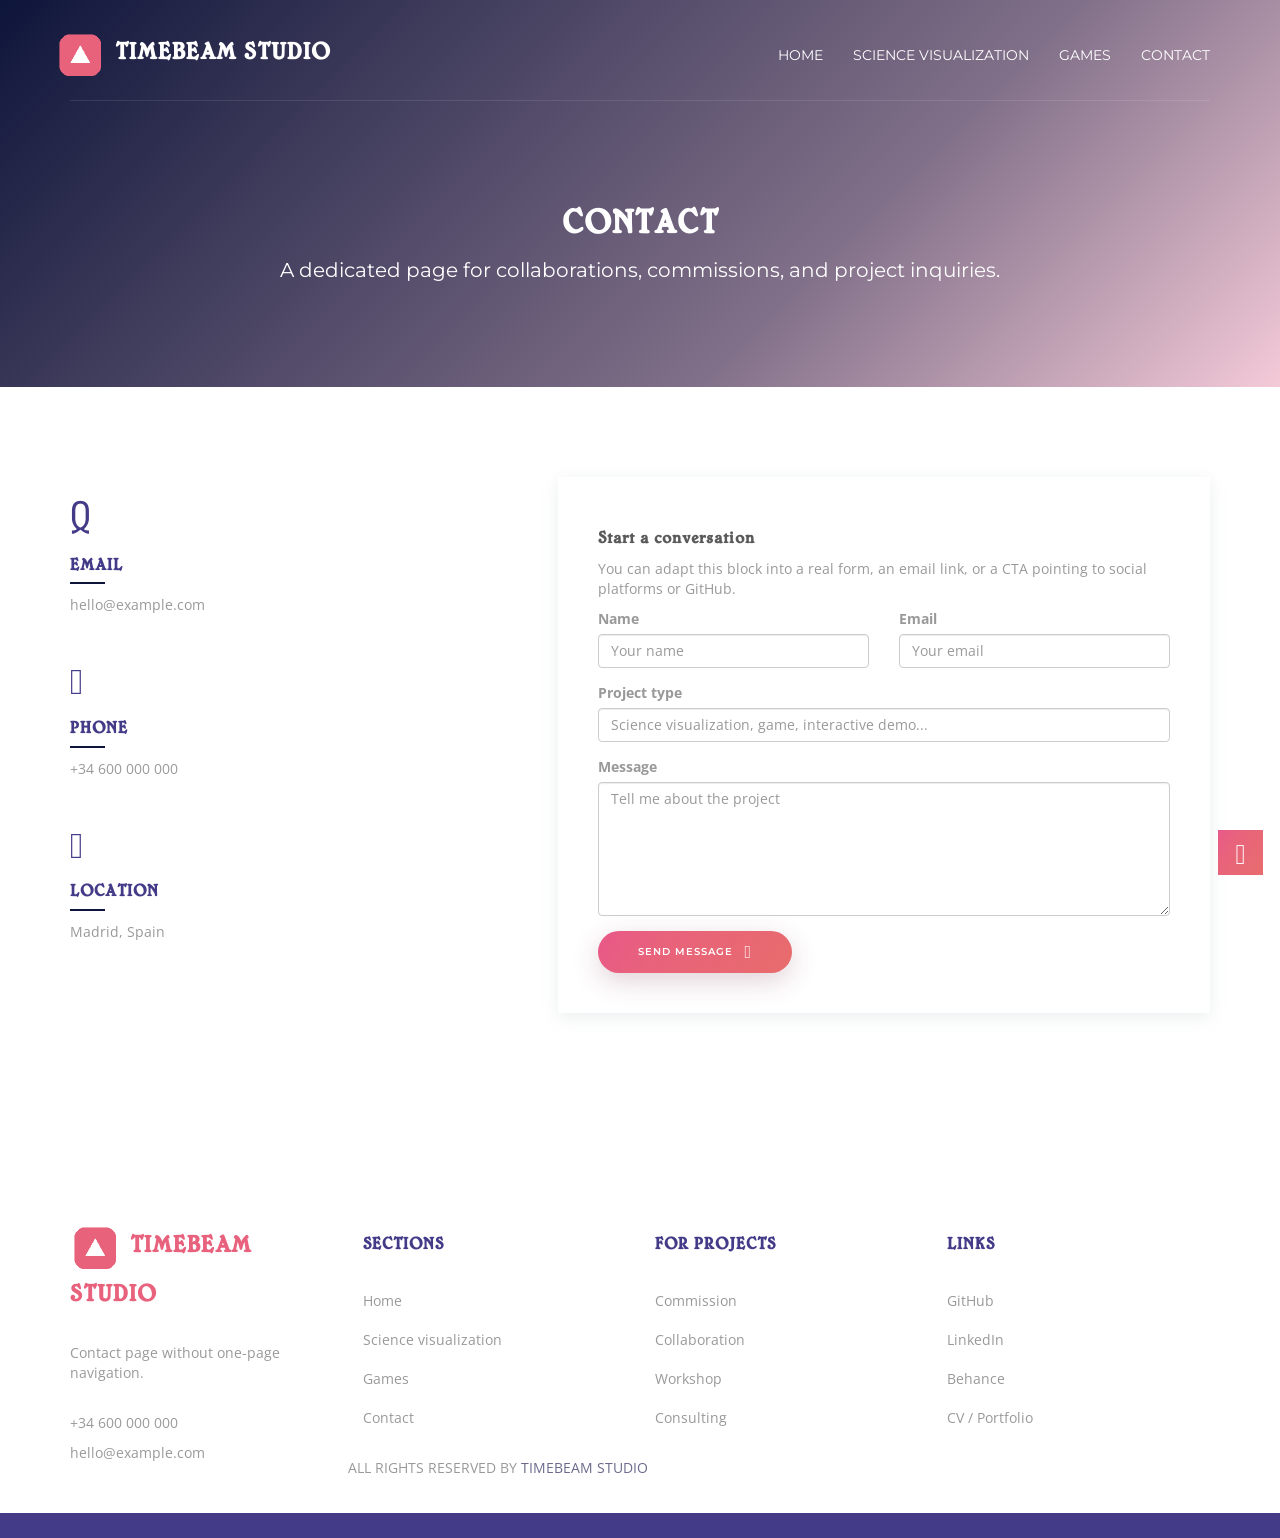
==== contact.html @ 4ab3b9f1 "Change font and icon" ====
<!DOCTYPE html>
<html lang="en">
  <head>
    <meta charset="utf-8">
    <meta name="viewport" content="width=device-width, initial-scale=1, shrink-to-fit=no">
    <meta http-equiv="x-ua-compatible" content="ie=edge">
    <title>TimeBeam Studio - Contact</title>
    <link rel="icon" type="image/svg+xml" href="images/timebeam-icon-smooth.svg">
    <link rel="icon" type="image/png" href="images/timebeam-icon.png">

    <link rel="stylesheet" href="css/bootstrap.min.css">
    <link href="https://fonts.googleapis.com/css?family=Montserrat:400,700" rel="stylesheet">
    <link href="https://fonts.googleapis.com/css?family=Open+Sans:400,600,700" rel="stylesheet">
    <link rel="stylesheet" href="css/ionicons.min.css">
    <link rel="stylesheet" href="css/owl.carousel.css">
    <link rel="stylesheet" href="css/owl.theme.css">
    <link rel="stylesheet" href="css/style.css">
  </head>
  <body>
    <header class="gradient-violat">
      <nav class="navbar navbar-default navbar-fixed-top">
        <div class="container">
          <div class="navbar-header">
            <button type="button" class="navbar-toggle collapsed" data-toggle="collapse" data-target="#main-nav" aria-expanded="false">
              <span class="sr-only">Toggle navigation</span>
              <span class="icon-bar"></span>
              <span class="icon-bar"></span>
              <span class="icon-bar"></span>
            </button>
            <a class="navbar-brand" href="index.html"><span class="logo-wraper logo-white"><img src="images/timebeam-icon.png" alt="">TimeBeam Studio</span></a>
          </div>
          <div class="collapse navbar-collapse" id="main-nav">
            <ul class="nav navbar-nav navbar-right">
              <li><a href="index.html">Home</a></li>
              <li><a href="science-visualization.html">Science visualization</a></li>
              <li><a href="games.html">Games</a></li>
              <li class="active"><a href="contact.html">Contact</a></li>
            </ul>
          </div>
          <hr class="navbar-divider">
        </div>
      </nav>

      <div class="container text-center" style="padding-top:180px;padding-bottom:90px;">
        <h2 class="cta-heading text-white">Contact</h2>
        <p class="text-white slider-para">A dedicated page for collaborations, commissions, and project inquiries.</p>
      </div>
    </header>

    <section class="padding-top-bottom-90">
      <div class="container">
        <div class="row">
          <div class="col-md-5">
            <div class="feature-wiget">
              <div class="icon-wraper"><i class="ion-ios-email-outline"></i></div>
              <div class="content"><h4 class="bottom-line">Email</h4><p>hello@example.com</p></div>
            </div>
            <div class="feature-wiget">
              <div class="icon-wraper"><i class="ion-ios-telephone-outline"></i></div>
              <div class="content"><h4 class="bottom-line">Phone</h4><p>+34 600 000 000</p></div>
            </div>
            <div class="feature-wiget">
              <div class="icon-wraper"><i class="ion-ios-location-outline"></i></div>
              <div class="content"><h4 class="bottom-line">Location</h4><p>Madrid, Spain</p></div>
            </div>
          </div>
          <div class="col-md-7">
            <div class="card">
              <div class="card-block">
                <h4 class="card-title">Start a conversation</h4>
                <p class="card-text">You can adapt this block into a real form, an email link, or a CTA pointing to social platforms or GitHub.</p>
                <form>
                  <div class="row">
                    <div class="col-md-6"><div class="form-group"><label>Name</label><input type="text" class="form-control" placeholder="Your name"></div></div>
                    <div class="col-md-6"><div class="form-group"><label>Email</label><input type="email" class="form-control" placeholder="Your email"></div></div>
                  </div>
                  <div class="form-group"><label>Project type</label><input type="text" class="form-control" placeholder="Science visualization, game, interactive demo..."></div>
                  <div class="form-group"><label>Message</label><textarea class="form-control" rows="6" placeholder="Tell me about the project"></textarea></div>
                  <button type="submit" class="btn btn-orange border-none btn-rounded-corner">Send message <span class="icon-on-button"><i class="ion-ios-arrow-thin-right"></i></span></button>
                </form>
              </div>
            </div>
          </div>
        </div>
      </div>
    </section>

    <footer class="padding-top-120">
      <div class="container">
        <div class="row">
          <div class="col-md-3"><div class="footer-left-content"><div class="logo-colored"><img src="images/timebeam-icon.png" alt="">TimeBeam Studio</div><div class="content"><p class="margin-bottom-30 margin-top-30">Contact page without one-page navigation.</p><p>+34 600 000 000</p><p>hello@example.com</p></div></div></div>
          <div class="col-md-9"><div class="row"><div class="col-md-4 col-sm-6"><div class="footer-list-wiget"><h4>Sections</h4><div class="list-group"><a href="index.html" class="list-group-item">Home</a><a href="science-visualization.html" class="list-group-item">Science visualization</a><a href="games.html" class="list-group-item">Games</a><a href="contact.html" class="list-group-item">Contact</a></div></div></div><div class="col-md-4 col-sm-6"><div class="footer-list-wiget"><h4>For projects</h4><div class="list-group"><a href="#" class="list-group-item">Commission</a><a href="#" class="list-group-item">Collaboration</a><a href="#" class="list-group-item">Workshop</a><a href="#" class="list-group-item">Consulting</a></div></div></div><div class="col-md-4 col-sm-6"><div class="footer-list-wiget"><h4>Links</h4><div class="list-group"><a href="#" class="list-group-item">GitHub</a><a href="#" class="list-group-item">LinkedIn</a><a href="#" class="list-group-item">Behance</a><a href="#" class="list-group-item">CV / Portfolio</a></div></div></div></div></div>
          <hr class="footer-divider">
          <div class="copyright-cta"><p class="text-uppercase">All rights reserved by <span class="span text-violat">TimeBeam Studio</span></p></div>
        </div>
      </div>
      <div class="footer-end-line"></div>
    </footer>

    <div id="scroll-top-div" class="scroll-top-div"><div class="scroll-top-icon-container"><i class="ion-ios-arrow-thin-up"></i></div></div>

    <script src="js/jquery.min.js"></script>
    <script src="js/bootstrap.min.js"></script>
    <script src="js/owl.carousel.min.js"></script>
    <script src="js/script.js"></script>
  </body>
</html>
---- css/style.css ----
/****************************************TYPOGRAPHY ***************************************************/
@font-face{
	font-family: 'Mops';
	src: url('../fonts/Mops.otf') format('opentype'),
		 url('../fonts/Mops.ttf') format('truetype');
	font-weight: normal;
	font-style: normal;
}

body{
	font-family: 'Open Sans', sans-serif;
	font-size: 14px;
	color: #999999;
}
h1,h2,h3,h4,h5,h6{
	font-family: 'Mops', 'Montserrat', sans-serif;
	color: #433b88;
	font-weight: 600;
	text-transform: uppercase;
	letter-spacing: 1px;
}
h1{
	font-size: 3.998em;
}
h2{
	font-size: 2.827em;
}
h3{
	font-size: 1.999em;
}
h4{
	font-size: 1.414em;
}
p{
	font-size: 1em;
	color: #999999;

}

.btn{
	font-family: 'Montserrat', sans-serif;
	font-size: 0.707em;
	text-transform: uppercase;
	font-weight: 600;
	padding:12px 40px;
	box-shadow: 0px 4px 10px 0px rgba(91, 91, 91, 0.45);
	line-height: 1;
	transition: all .5s ease;
	letter-spacing: 1px;
}

.btn-link{
	padding:0;
	box-shadow: none;
}
.icon-on-button{
	margin-left: 8px;
}
.icon-on-button i{
	font-size: 18px;
	vertical-align: middle;
}
.navbar{
	background-color: transparent !important;
	border-color: transparent !important;
	border:0px;
	padding-top: 30px;
	transition: all .5s ease;
}
.navbar-brand{
	padding: 0;
}
.navbar-brand img{
	max-height: 50px;
}
.navbar-default .navbar-nav>li>a {
    font-family: 'Montserrat', sans-serif;
    color: #fff;
    text-transform: uppercase;
}
.navbar-default .navbar-nav>li>a, .navbar-default .navbar-nav>li>a:focus, .navbar-default .navbar-nav>li>a:hover {
    color: #fff;
    background-color: transparent;
}
.navbar-default .navbar-nav>li>a:hover{
	color: #e86c6c;
}
.navbar-nav>li>a.btn-navbar:hover{
	color: #fff;
}
.navbar-default .navbar-nav>.active>a, .navbar-default .navbar-nav>.active>a:focus, .navbar-default .navbar-nav>.active>a:hover {
    color: #fff;
    background-color: transparent;
}
.navbar-nav>li>a.btn-navbar{
	padding-left: 40px;
	padding-right: 40px;
}
.navbar-divider{
	width:100%;
	height: 1px;
	border:0px;
	background-color: rgba(255,255,255,0.1);
	transition: all .5s ease;
}
.colored-nav {
    padding-top: 15px;
    padding-bottom: 15px;
}
.colored-nav .navbar-divider{
	display: none;
}
.cta{
	color: #fff;
}
.cta-btn-group{
	margin-top: 15px;
	display: flex;
	flex-wrap: wrap;
	align-items: center;
	gap: 20px;
}
.cta-btn-group .btn{
	margin: 0;
}
.text-center .cta-btn-group{
	justify-content: center;
}
.navbar-default .navbar-toggle{
	border-color: rgba(255,255,255,0.45);
}
.navbar-default .navbar-toggle .icon-bar{
	background-color: #fff;
}
.btn-orange.focus, .btn-orange:focus,.btn-orange.active, .btn-orange:active {
    color: #fff;
    background-color: #286090;
    border-color: #122b40;
}
.btn-white.focus, .btn-white:focus,.btn-white.active, .btn-white:active {
    color: #fff;
    background-color: #286090;
    border-color: #122b40;
}
.btn-violat.focus, .btn-violat:focus,.btn-violat.active, .btn-violat:active {
    color: #fff;
    background-color: #286090;
    border-color: #122b40;
}
/*******************************************HEADER***************************************************/
header{
	background-color: #b7b7b7;
	position: relative;
	display: block;
}
/*******************************************SLIDER HOME***************************************************/
.sliding-card-with-bottom-image .image-container img{
	position: relative;
    margin: 0 auto;
    padding-top: 90px;
}
.image-right-slide-bg{
	background-repeat: no-repeat !important;
    background-position-x: 100%!important;
    background-size: auto 100%!important;
    padding: 18rem 0;
}
.slider-para{
	font-size: 1.414em;
	font-family: 'Montserrat', sans-serif;
	line-height: 1.7;
}
.home-hero{
	padding-bottom: 90px;
}
.home-hero-row{
	display: flex;
	align-items: center;
}
.home-hero-copy{
	padding-top: 60px;
	padding-bottom: 30px;
}
.home-kicker{
	margin-bottom: 20px;
	letter-spacing: 3px;
	text-transform: uppercase;
	font-size: 12px;
	font-weight: 700;
}
.home-hero-copy .cta-heading{
	margin-top: 0;
	margin-bottom: 25px;
	max-width: 11ch;
}
.home-hero-copy .slider-para{
	max-width: 540px;
}
.home-hero-meta{
	display: flex;
	flex-wrap: wrap;
	gap: 20px;
	margin-top: 30px;
}
.home-meta-card{
	min-width: 220px;
	padding: 18px 22px;
	border-radius: 18px;
	background-color: rgba(255,255,255,0.1);
	box-shadow: 0px 12px 30px 0px rgba(14, 21, 58, 0.16);
}
.home-meta-card strong,
.home-meta-card span{
	display: block;
	color: #fff;
}
.home-meta-card strong{
	margin-bottom: 8px;
	font-family: 'Montserrat', sans-serif;
	font-size: 13px;
	text-transform: uppercase;
	letter-spacing: 1px;
}
.home-meta-card span{
	line-height: 1.6;
}
.home-hero-visual{
	padding-top: 80px;
}
.home-hero-visual img{
	margin: 0 auto;
	max-width: 94%;
	filter: drop-shadow(0px 26px 38px rgba(14, 21, 58, 0.35));
}
.home-overview{
	background-color: #f7f8fc;
}
.section-soft-background{
	background:
		radial-gradient(circle at top right, rgba(232, 108, 108, 0.12), transparent 28%),
		radial-gradient(circle at 82% 22%, rgba(129, 112, 137, 0.16), transparent 18%),
		linear-gradient(180deg, #f8f2f6 0%, #f7f8fc 55%, #ffffff 100%);
}
.home-card-column{
	margin-bottom: 30px;
}
/*******************************************SLIDER***************************************************/
.slider-content-wraper{
	padding-top: 150px;
	padding-bottom: 150px;
	text-align: center;
	color: #fff;
}

/*******************************************FEATURE**************************************************/
/*.feature{
	position: relative;
	overflow:hidden;
}
.feature-right-image{
	position: absolute;
	width: 100%;
	height: 100%;
}*/
.feature-wiget{
	padding-top: 15px;
	padding-bottom: 15px;
}
.feature-wiget h4, .feature-wiget i{
	color: #433b88;
}
.feature-wiget i{
	font-size: 36px;
}
.feature-wiget h4{
	text-transform: uppercase;
}
.bottom-line{
	position: relative;
	margin-bottom: 20px;
}

.bottom-line:after{
	content: '';
	position: absolute;
	top: 100%;
	width: 35px;
	height: 2px;
	background-color: #0e153a;
	left: 0;
	margin-top: 7px;
	margin-bottom: 5px;
}
/*******************************************CARD*****************************************************/
.card{
	box-shadow: 0px 4px 15px 0px rgba(191, 195, 198, 0.29);
}
.card-title{
	color: #5a5a5a;
	text-transform: initial;
}
.card-block{
	padding:4rem;
}
/*******************************************TESTIMONIAL**********************************************/
.heading-wraper{
	margin-bottom: 120px;
}
.heading-wraper h3{
	color: #fff;
	text-transform: uppercase;
}
.heading-wraper .heading-devider{
	margin:0 auto;
	width: 100px;
	height: 2px;
	border:0px;
}
.testimonial-container{
	background-color: #fff;
	box-shadow: 0px 8px 21px 0px rgba(26, 31, 66, 0.29);
}
.testimonial-content{
	padding: 2rem 8rem;
    position: relative;
    top: -45px;
    color: #5a5a5a;
    font-weight: 600;
}
.testimonial-speech{
	font-size: 16px;
	text-align: center;
	font-family: 'Open Sans', sans-serif;
	color: #5a5a5a;
}
.testimonial-container .client-details{
	position: relative;
	top: -45px;
}
.testimonial-container .client-details img{
	border-radius: 50%;
	margin-bottom: 25px;
}
.client-designation{
	margin-bottom: 0px;
	font-size: 10px;
	text-transform: uppercase;
	color: #999999;
	font-family: 'Montserrat', sans-serif;
}
.client-name{
	margin-bottom: 0px;
	font-size: 16px;
	font-family: 'Montserrat', sans-serif;
	text-transform: capitalize;
	font-weight: 400;
}
ul.social-list{
	margin: 0;
	padding: 0;
	list-style-type: none;
}
ul.social-list li{
	margin: 0;
	padding: 0;
	display: inline-block;
}
ul.social-list li a{
	display: block;
    font-size: 2rem;
    padding: 0.2rem;
    color: #999999;
}
ul.social-list li a:hover, ul.social-list li a:focus{
	color: #0e153a;
}

.owl-wrapper-outer{
	padding-top: 60px;
	margin-top: -60px;
}
/*******************************************CUSTOMER SUPPORT*****************************************/
.customer-support-content{
	padding-left: 15px;
	padding-right: 15px;
}
/*******************************************SUBSCRIPTION*********************************************/
.sunscription-wraper-outer{
	box-shadow: 0px 8px 21px 0px rgba(191, 195, 198, 0.29);
}
.subscription-wraper h3{
	text-transform: uppercase;
	color: #433b88;
}
.subscription-wraper p{
	color: #5a5a5a;
}
.subscription-form .form-group{
	width: 65%;
	margin: 0 auto;
}
.subscription-form .form-control{
	border-radius: 50px;
	margin-bottom: 25px;
	margin-top: 25px;
	height: 40px;
}
.newsletter{
	background-color: #f1f6fa
}

/*******************************************FOOTER***************************************************/
.footer-list-wiget h4{
	color: #433b88;
	text-transform: uppercase;
}
.footer-list-wiget .list-group-item{
	border: 0px;
	background-color: transparent!important;
	padding-left: 0;
	font-family: 'Open Sans', sans-serif;
	color: #999999;
}
.footer-devider{
	background-color: rgb(235, 235, 235);
}
.footer-end-line{
	height: 25px;
	background-color: #433b88;
	width: 100%;
	margin: 0;
	padding: 0;

}
.logo-colored,.logo-white{
	display: inline-block;
    font-size: 28px;
    font-weight: 600;
    text-transform: uppercase;
    font-family: 'Mops', 'Montserrat', sans-serif;
    letter-spacing: 1px;
}
.logo-colored img,.logo-white img{
	display: inline-block;
    text-transform: uppercase;
    max-height: 50px;
    margin-right: 10px;

}
.logo-white{
	color: #fff;
}
.logo-colored{
	color: #e8617d;
}
.footer-left-content{
	margin-bottom: 50px;
}
.footer-left-content .content{
	margin-top: 15px;
}
.footer-list-wiget .list-group{
	margin-top: 26px;
}
.padding-top-120{
	padding-top: 120px;
}
/*******************************************ELEMENT STYLES*******************************************/
.btn-orange,.btn-violat{
	color: #fff;
}
.btn-violat,.gradient-violat {
  background-image: -moz-linear-gradient( 135deg, rgb(244,202,216) 0%, rgb(129,112,137) 35%, rgb(14,21,58) 100%);
  background-image: -webkit-linear-gradient( 135deg, rgb(244,202,216) 0%, rgb(129,112,137) 35%, rgb(14,21,58) 100%);
  background-image: -ms-linear-gradient( 135deg, rgb(244,202,216) 0%, rgb(129,112,137) 35%, rgb(14,21,58) 100%);
}
.btn-orange,.gradient-orange {
  background-image: -webkit-linear-gradient(35deg, rgb(232,88,137) 0%, rgb(232,98,123) 32%, rgb(232,108,108) 100%);
  background-image: -o-linear-gradient(35deg, rgb(232,88,137) 0%, rgb(232,98,123) 32%, rgb(232,108,108) 100%);
  background-image: linear-gradient(125deg, rgb(232,88,137) 0%, rgb(232,98,123) 32%, rgb(232,108,108) 100%);
  box-shadow: 0px 8px 27px 0px rgba(116, 44, 69, 0.21);
}

.btn-white,.gradient-white{
	background-image:
    linear-gradient(125deg, #ffffff, #e1e1e1);
    color: #6b6a8b;
}
.border-none{
	border: 0px !important;
}
.btn-rounded-corner{
	border-radius: 50px;
}
.btn-video{
	display: inline-block;
	vertical-align: middle;
	white-space: nowrap;
	cursor: pointer;
    -webkit-user-select: none;
}
.text-center{
	text-align: center;
}
.img-responsive{
	max-width:100%;
}
.text-violat{
	color: #6b6a8b;
}
.padding-top-bottom-120{
	padding-top: 120px;
	padding-bottom: 120px;
}
.padding-top-bottom-90{
	padding-top: 90px;
	padding-bottom: 90px;
}
.bg-image{
	background-repeat: no-repeat !important;
    background-size: cover !important;
    background-position: center!important;
}
.margin-bottom-30{
	margin-bottom: 30px;
}
.margin-top-30{
	margin-top: 30px;
}
.overflow-x-hidden{
	overflow-x: hidden;
}
.text-white{
	color: #fff;
}
.bg-fit{
	background-repeat: no-repeat !important;
    background-size: cover !important;
    background-position: center !important;
}
.bg-image-fit-50{
	background-repeat: no-repeat !important;
    background-position-x: 100%!important;
    background-size: 50% 100% !important;
}
.btn-navbar{
	line-height: 1;
}
.btn-link i{
	font-size: 18px;
    vertical-align: middle;
}
.btn-video{
	text-transform: uppercase;
	transition: all .5s ease;
}
.btn-video:hover{
	text-decoration: none;
	color: #e86c6c;
}
.btn-video:hover .icon-rounded{
  border-color: #e86c6c;
  box-shadow: 0px 8px 27px 0px rgba(116, 44, 69, 0.21);
  color: #e86c6c;
}
.btn.gradient-orange:hover{
	background-color: #e86c6c!important;
	background-image: none!important;
}
.btn-orange.active, .btn-orange:active{
	color: #fff;
	background-image: -webkit-linear-gradient(35deg, rgb(232,88,137) 0%, rgb(232,98,123) 32%, rgb(232,108,108) 100%);
    background-image: -o-linear-gradient(35deg, rgb(232,88,137) 0%, rgb(232,98,123) 32%, rgb(232,108,108) 100%);
    background-image: linear-gradient(125deg, rgb(232,88,137) 0%, rgb(232,98,123) 32%, rgb(232,108,108) 100%);
    border:0px;
    border-color: transparent;
}
.btn-violat.active, .btn-violat:active{
	color: #fff;
	background-image: -moz-linear-gradient( 135deg, rgb(244,202,216) 0%, rgb(129,112,137) 35%, rgb(14,21,58) 100%);
    background-image: -webkit-linear-gradient( 135deg, rgb(244,202,216) 0%, rgb(129,112,137) 35%, rgb(14,21,58) 100%);
    background-image: -ms-linear-gradient( 135deg, rgb(244,202,216) 0%, rgb(129,112,137) 35%, rgb(14,21,58) 100%);
    border:0px;
    border-color: transparent;
}
.btn-violat:hover,.btn-white:hover{
	background-image: -webkit-linear-gradient(35deg, rgb(232,88,137) 0%, rgb(232,98,123) 32%, rgb(232,108,108) 100%);
    background-image: -o-linear-gradient(35deg, rgb(232,88,137) 0%, rgb(232,98,123) 32%, rgb(232,108,108) 100%);
    background-image: linear-gradient(125deg, rgb(232,88,137) 0%, rgb(232,98,123) 32%, rgb(232,108,108) 100%);
    border:0px;
    border-color: transparent;
}

.icon-rounded{
	width: 49px;
    height: 49px;
    display: inline-block;
    border-radius: 50%;
    background-color: #fff;
    vertical-align: middle;
    position: relative;
    margin-right: 5px;
    transition: all .5s ease;
}
.icon-rounded i{
	font-size: 3rem;
	line-height: 30px;
	height:30px;
	width: 30px;
	margin: auto;
	position: absolute;
	top: 0; left: 0; bottom: 0; right: 0;
	margin-left: 12px;
	transition: all .5s ease;

}
/*******************************************BACKGROUND-STYLES****************************************/
.bg-transparent{
	background-color: transparent;
}
.max-width-100{
	max-width: 100% !important;
}
.italic{
	font-style: italic;
}
.blog-category{
	text-transform: uppercase;
	color: #433b88 !important;
	font-weight: 600;
}
.margin-bottom-80{
	margin-bottom: 80px;
}
.margin-bottom-25{
	margin-bottom:25px;
}
.padding-top-90{
	padding-top: 90px;
}
.margin-top-bottom-30{
	margin-top: 30px;
	margin-bottom: 30px;
}
.bordered-ios{
	background-color: transparent;
	border-color: #fff;
	border:1px solid;
}

/*******************************************SCROLL TOP ICON*****************************************/
.display-none{
	display: none;
	transition: all .5s ease;
}
.scroll-top-div {
    position: fixed;
    width: 45px;
    height: 45px;
    top: calc(100vh - 70px);
    left: calc(100vw - 62px);
    cursor: pointer;
    transition: all .5s ease;
}
.scroll-top-icon-container{
	position: relative;
    display: table;
    width: 100%;
    height: 100%;
    background-image: -webkit-linear-gradient(35deg, rgb(232,88,137) 0%, rgb(232,98,123) 32%, rgb(232,108,108) 100%);
    background-image: -o-linear-gradient(35deg, rgb(232,88,137) 0%, rgb(232,98,123) 32%, rgb(232,108,108) 100%);
    background-image: linear-gradient(125deg, rgb(232,88,137) 0%, rgb(232,98,123) 32%, rgb(232,108,108) 100%);
    color: #fff;
}
.scroll-top-icon-container i{
	display: table-cell;
    vertical-align: middle;
    text-align: center;
    font-size: 28px;
}
/*******************************************OVERLAY*************************************************/
@media screen and (max-width: 768px) {
    .cta-btn-group{
    	justify-content: center;
    }
    .cta-btn-group .btn{
    	width: 100%;
    	max-width: 320px;
    }
    .navbar-collapse{
    	margin-top: 15px;
    	padding: 10px 15px;
    	border-top: 0;
    	border-radius: 18px;
    	background-color: rgba(14,21,58,0.92);
    }
    .navbar-nav{
    	margin: 0;
    }
    .home-hero{
    	padding-bottom: 60px;
    }
    .home-hero-row{
    	display: block;
    }
    .home-hero-copy{
    	padding-top: 120px;
    	padding-bottom: 0;
    	text-align: center;
    }
    .home-hero-copy .cta-heading,
    .home-hero-copy .slider-para{
    	max-width: none;
    }
    .home-hero-meta{
    	justify-content: center;
    }
    .home-meta-card{
    	width: 100%;
    }
    .sm-padding-top-bottom-50-75 {
        padding-top: 50px;
        padding-bottom: 75px;
    }
    .testimonial-content{
    	padding:0.5rem 1rem;
    }
    .sm-display-none{
		display: none;
	}
	.image-right-slide-wraper .image-right-slide-content{
		text-align: center;
	}
	.image-right-slide-bg{
		background-image: none!important;
	}
	.image-right-slide-bg{
		padding:4rem 15px;
	}
	.home-slider h2{
		font-size: 1.999em;
	}
	.home-slider h1{
		font-size: 2.4em;
	}
	.home-slider .slider-para{
		font-size: 1em;
	}
	.padding-top-bottom-120{
		padding-top: 75px;
		padding-bottom: 75px;
	}
	.padding-top-bottom-90{
		padding-top: 60px;
		padding-bottom: 60px;
	}
	.padding-top-120{
		padding-top: 75px;
	}
	.padding-top-90{
		padding-top: 60px;
	}
	.card-block{
		padding: 2rem;
	}
	.navbar{
	    background-image: -webkit-linear-gradient(305deg, rgb(232,88,137) 0%, rgb(232,98,123) 32%, rgb(232,108,108) 100%);
	    background-image: -o-linear-gradient(305deg, rgb(232,88,137) 0%, rgb(232,98,123) 32%, rgb(232,108,108) 100%);
	    background-image: linear-gradient(35deg, rgb(232,88,137) 0%, rgb(232,98,123) 32%, rgb(232,108,108) 100%);
	}
	.navbar-divider{
		display: none;
	}
	.navbar-toggle{
		margin-top: 2px;
	}
	.logo-colored img, .logo-white img{
		max-height: 40px;
	}
}
@media screen and (min-width: 769px){
	.navbar-toggle{
		display: none !important;
	}
	.navbar-default .navbar-collapse{
		padding-left: 0;
		padding-right: 0;
	}
	.navbar-default .navbar-nav.navbar-right{
		display: flex;
		align-items: center;
	}
	.image-right-slide-wraper{
		display: table;
		width: 100%;
	}
	.image-right-slide-wraper .image-right-slide-content{
		display: table-cell;
	    vertical-align: middle;
	    float: none;
	}
	.image-right-slide-wraper .image-container{
		float: none;
    	display: table-cell;
	}
}


/***************************************OWL CAROUSEL ******************************************************************/

.owl-theme .owl-controls .owl-page span{
	background: #fff;
}
.owl-theme .owl-controls .owl-buttons div{
	font-size: 45px;
	background-color: transparent;
	color: #fff;
}
.home-slider .owl-controls{
	position: absolute;
    width: 100%;
    top: calc(50% - 35px);
}
.home-slider .owl-buttons{
	position: relative;
}
.home-slider .owl-prev{
	position: absolute;
	left: 0;
}
.home-slider .owl-next{
	position: absolute;
	right: 0;
}
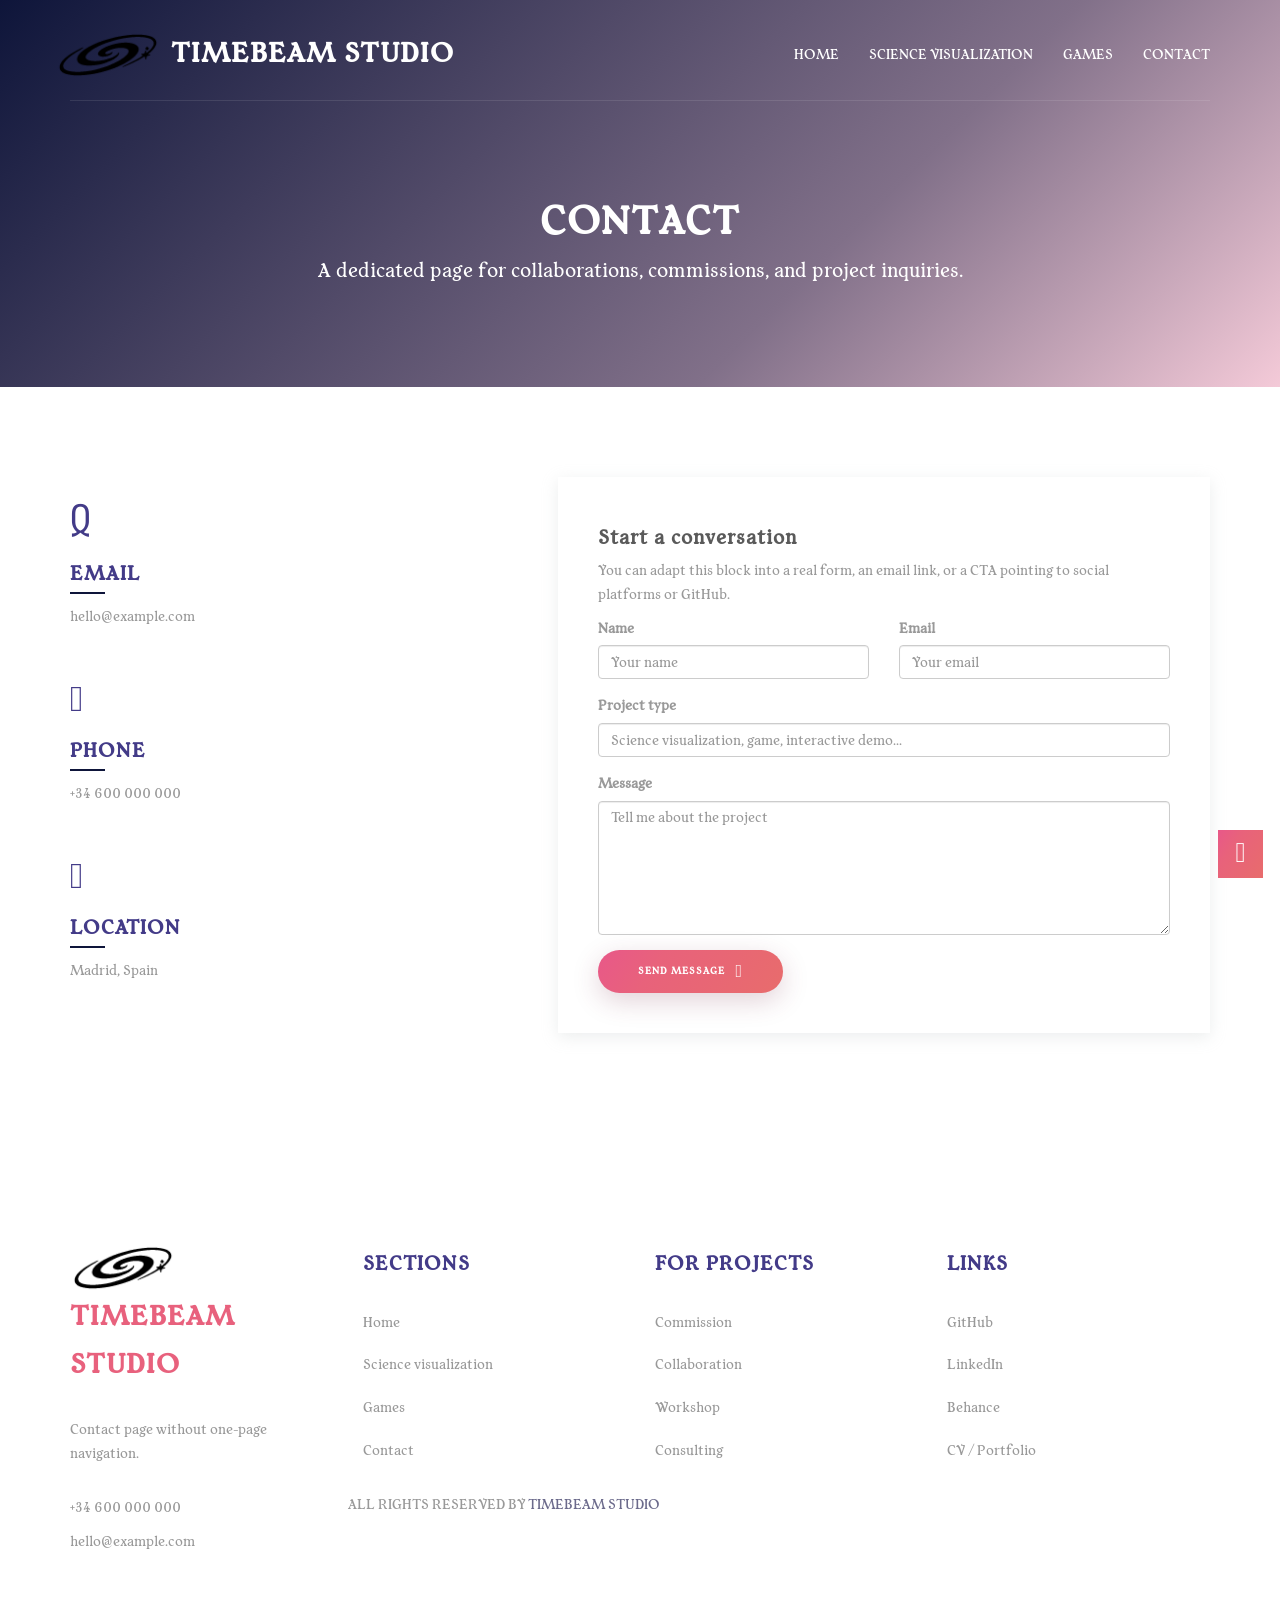
==== commit 2dcc83ec: "change font and icons" ====
--- a/contact.html
+++ b/contact.html
@@ -9,8 +9,6 @@
     <link rel="icon" type="image/png" href="images/timebeam-icon.png">
 
     <link rel="stylesheet" href="css/bootstrap.min.css">
-    <link href="https://fonts.googleapis.com/css?family=Montserrat:400,700" rel="stylesheet">
-    <link href="https://fonts.googleapis.com/css?family=Open+Sans:400,600,700" rel="stylesheet">
     <link rel="stylesheet" href="css/ionicons.min.css">
     <link rel="stylesheet" href="css/owl.carousel.css">
     <link rel="stylesheet" href="css/owl.theme.css">
--- a/css/style.css
+++ b/css/style.css
@@ -1,19 +1,25 @@
 /****************************************TYPOGRAPHY ***************************************************/
 @font-face{
-	font-family: 'Mops';
-	src: url('../fonts/Mops.otf') format('opentype'),
-		 url('../fonts/Mops.ttf') format('truetype');
+	font-family: 'Typey';
+	src: url('../fonts/Typey.otf') format('opentype');
 	font-weight: normal;
 	font-style: normal;
 }
+@font-face{
+	font-family: 'Typey';
+	src: url('../fonts/Typey_Italic.otf') format('opentype');
+	font-weight: normal;
+	font-style: italic;
+}
 
 body{
-	font-family: 'Open Sans', sans-serif;
+	font-family: 'Typey', sans-serif;
 	font-size: 14px;
 	color: #999999;
+	line-height: 1.7;
 }
 h1,h2,h3,h4,h5,h6{
-	font-family: 'Mops', 'Montserrat', sans-serif;
+	font-family: 'Typey', sans-serif;
 	color: #433b88;
 	font-weight: 600;
 	text-transform: uppercase;
@@ -34,11 +40,11 @@
 p{
 	font-size: 1em;
 	color: #999999;
-
+	line-height: 1.7;
 }
 
 .btn{
-	font-family: 'Montserrat', sans-serif;
+	font-family: 'Typey', sans-serif;
 	font-size: 0.707em;
 	text-transform: uppercase;
 	font-weight: 600;
@@ -74,7 +80,7 @@
 	max-height: 50px;
 }
 .navbar-default .navbar-nav>li>a {
-    font-family: 'Montserrat', sans-serif;
+    font-family: 'Typey', sans-serif;
     color: #fff;
     text-transform: uppercase;
 }
@@ -167,7 +173,7 @@
 }
 .slider-para{
 	font-size: 1.414em;
-	font-family: 'Montserrat', sans-serif;
+	font-family: 'Typey', sans-serif;
 	line-height: 1.7;
 }
 .home-hero{
@@ -216,7 +222,7 @@
 }
 .home-meta-card strong{
 	margin-bottom: 8px;
-	font-family: 'Montserrat', sans-serif;
+	font-family: 'Typey', sans-serif;
 	font-size: 13px;
 	text-transform: uppercase;
 	letter-spacing: 1px;
@@ -330,7 +336,7 @@
 .testimonial-speech{
 	font-size: 16px;
 	text-align: center;
-	font-family: 'Open Sans', sans-serif;
+	font-family: 'Typey', sans-serif;
 	color: #5a5a5a;
 }
 .testimonial-container .client-details{
@@ -346,12 +352,12 @@
 	font-size: 10px;
 	text-transform: uppercase;
 	color: #999999;
-	font-family: 'Montserrat', sans-serif;
+	font-family: 'Typey', sans-serif;
 }
 .client-name{
 	margin-bottom: 0px;
 	font-size: 16px;
-	font-family: 'Montserrat', sans-serif;
+	font-family: 'Typey', sans-serif;
 	text-transform: capitalize;
 	font-weight: 400;
 }
@@ -418,7 +424,7 @@
 	border: 0px;
 	background-color: transparent!important;
 	padding-left: 0;
-	font-family: 'Open Sans', sans-serif;
+	font-family: 'Typey', sans-serif;
 	color: #999999;
 }
 .footer-devider{
@@ -437,7 +443,7 @@
     font-size: 28px;
     font-weight: 600;
     text-transform: uppercase;
-    font-family: 'Mops', 'Montserrat', sans-serif;
+    font-family: 'Typey', sans-serif;
     letter-spacing: 1px;
 }
 .logo-colored img,.logo-white img{
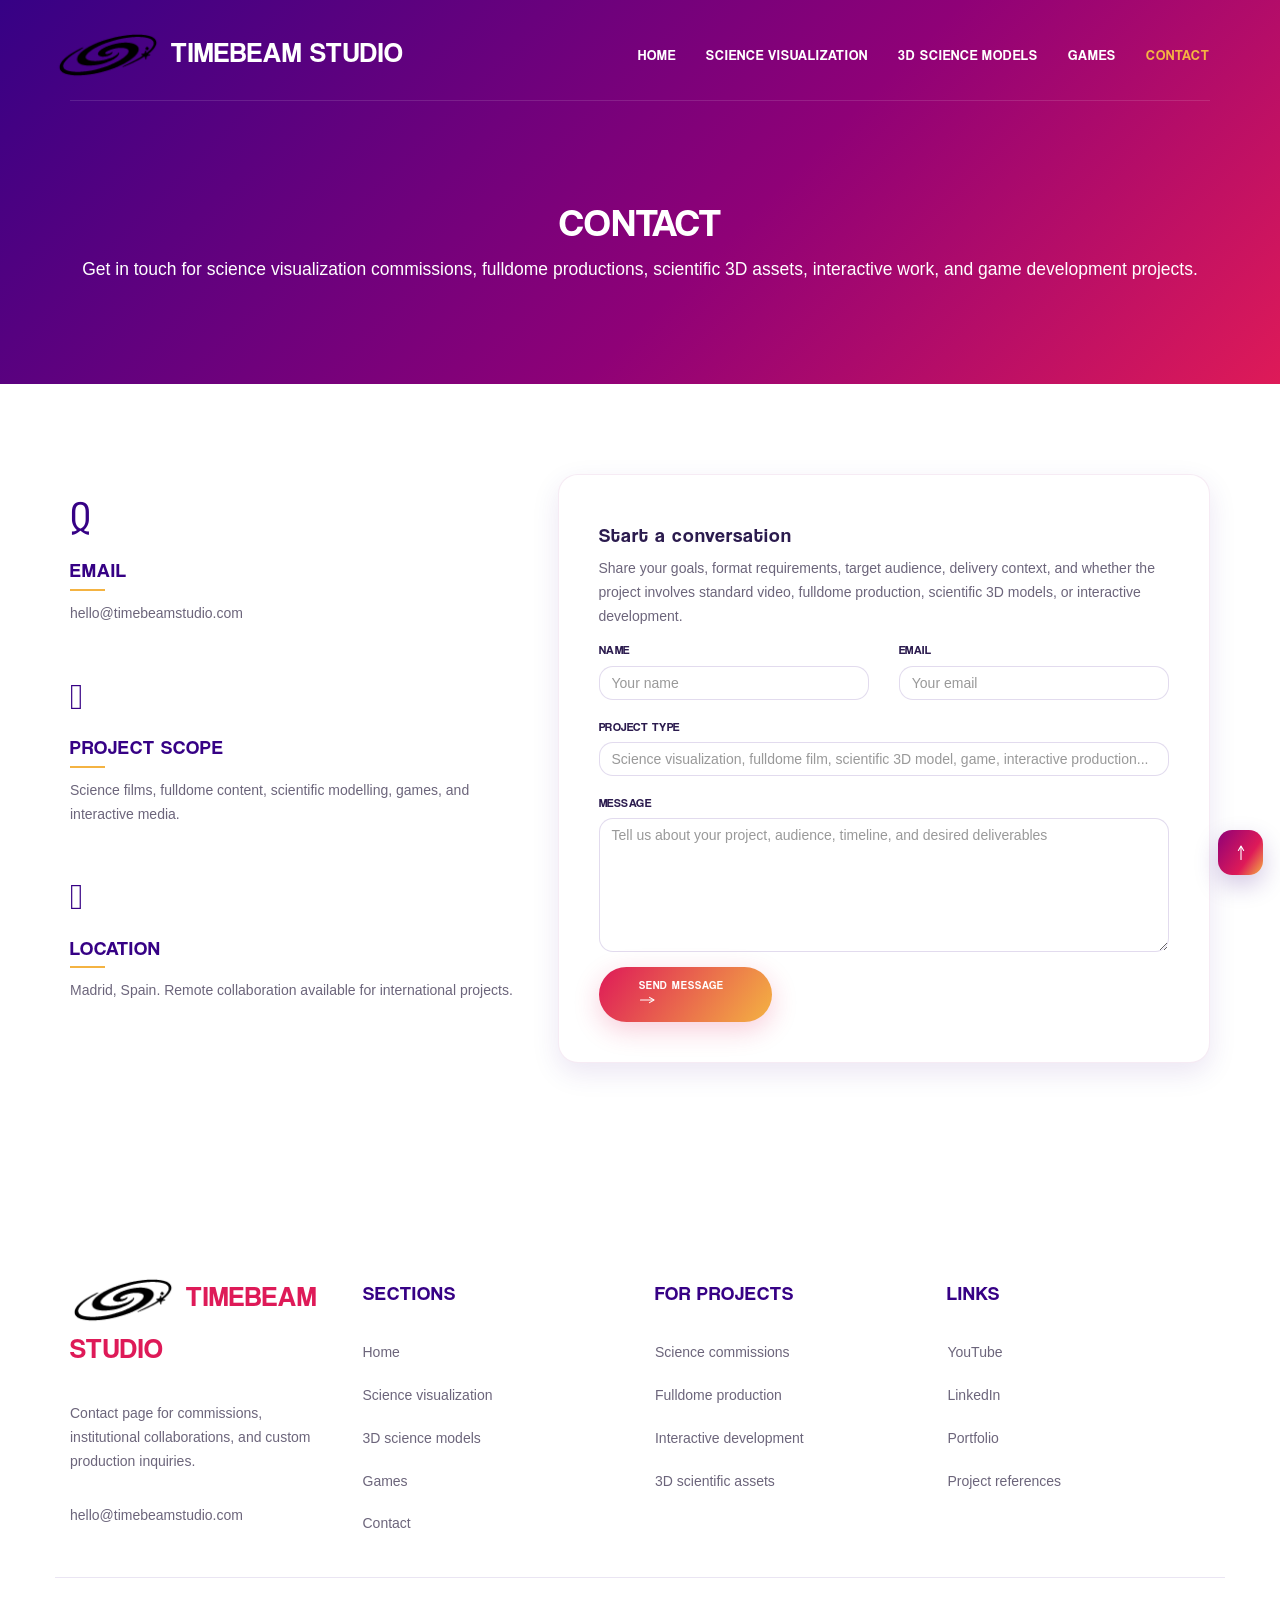
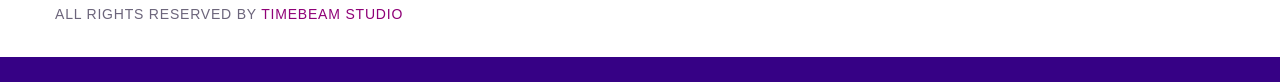
==== commit 3056916c: "Change color and more" ====
--- a/contact.html
+++ b/contact.html
@@ -31,6 +31,7 @@
             <ul class="nav navbar-nav navbar-right">
               <li><a href="index.html">Home</a></li>
               <li><a href="science-visualization.html">Science visualization</a></li>
+              <li><a href="science-models.html">3D science models</a></li>
               <li><a href="games.html">Games</a></li>
               <li class="active"><a href="contact.html">Contact</a></li>
             </ul>
@@ -41,7 +42,7 @@
 
       <div class="container text-center" style="padding-top:180px;padding-bottom:90px;">
         <h2 class="cta-heading text-white">Contact</h2>
-        <p class="text-white slider-para">A dedicated page for collaborations, commissions, and project inquiries.</p>
+        <p class="text-white slider-para">Get in touch for science visualization commissions, fulldome productions, scientific 3D assets, interactive work, and game development projects.</p>
       </div>
     </header>
 
@@ -51,30 +52,30 @@
           <div class="col-md-5">
             <div class="feature-wiget">
               <div class="icon-wraper"><i class="ion-ios-email-outline"></i></div>
-              <div class="content"><h4 class="bottom-line">Email</h4><p>hello@example.com</p></div>
+              <div class="content"><h4 class="bottom-line">Email</h4><p>hello@timebeamstudio.com</p></div>
             </div>
             <div class="feature-wiget">
               <div class="icon-wraper"><i class="ion-ios-telephone-outline"></i></div>
-              <div class="content"><h4 class="bottom-line">Phone</h4><p>+34 600 000 000</p></div>
+              <div class="content"><h4 class="bottom-line">Project scope</h4><p>Science films, fulldome content, scientific modelling, games, and interactive media.</p></div>
             </div>
             <div class="feature-wiget">
               <div class="icon-wraper"><i class="ion-ios-location-outline"></i></div>
-              <div class="content"><h4 class="bottom-line">Location</h4><p>Madrid, Spain</p></div>
+              <div class="content"><h4 class="bottom-line">Location</h4><p>Madrid, Spain. Remote collaboration available for international projects.</p></div>
             </div>
           </div>
           <div class="col-md-7">
             <div class="card">
               <div class="card-block">
                 <h4 class="card-title">Start a conversation</h4>
-                <p class="card-text">You can adapt this block into a real form, an email link, or a CTA pointing to social platforms or GitHub.</p>
+                <p class="card-text">Share your goals, format requirements, target audience, delivery context, and whether the project involves standard video, fulldome production, scientific 3D models, or interactive development.</p>
                 <form>
                   <div class="row">
                     <div class="col-md-6"><div class="form-group"><label>Name</label><input type="text" class="form-control" placeholder="Your name"></div></div>
                     <div class="col-md-6"><div class="form-group"><label>Email</label><input type="email" class="form-control" placeholder="Your email"></div></div>
                   </div>
-                  <div class="form-group"><label>Project type</label><input type="text" class="form-control" placeholder="Science visualization, game, interactive demo..."></div>
-                  <div class="form-group"><label>Message</label><textarea class="form-control" rows="6" placeholder="Tell me about the project"></textarea></div>
-                  <button type="submit" class="btn btn-orange border-none btn-rounded-corner">Send message <span class="icon-on-button"><i class="ion-ios-arrow-thin-right"></i></span></button>
+                  <div class="form-group"><label>Project type</label><input type="text" class="form-control" placeholder="Science visualization, fulldome film, scientific 3D model, game, interactive production..."></div>
+                  <div class="form-group"><label>Message</label><textarea class="form-control" rows="6" placeholder="Tell us about your project, audience, timeline, and desired deliverables"></textarea></div>
+                  <button type="submit" class="btn btn-orange border-none btn-rounded-corner">Send message <span class="icon-on-button"><img src="images/arrow-right-light.svg" alt=""></span></button>
                 </form>
               </div>
             </div>
@@ -86,8 +87,8 @@
     <footer class="padding-top-120">
       <div class="container">
         <div class="row">
-          <div class="col-md-3"><div class="footer-left-content"><div class="logo-colored"><img src="images/timebeam-icon.png" alt="">TimeBeam Studio</div><div class="content"><p class="margin-bottom-30 margin-top-30">Contact page without one-page navigation.</p><p>+34 600 000 000</p><p>hello@example.com</p></div></div></div>
-          <div class="col-md-9"><div class="row"><div class="col-md-4 col-sm-6"><div class="footer-list-wiget"><h4>Sections</h4><div class="list-group"><a href="index.html" class="list-group-item">Home</a><a href="science-visualization.html" class="list-group-item">Science visualization</a><a href="games.html" class="list-group-item">Games</a><a href="contact.html" class="list-group-item">Contact</a></div></div></div><div class="col-md-4 col-sm-6"><div class="footer-list-wiget"><h4>For projects</h4><div class="list-group"><a href="#" class="list-group-item">Commission</a><a href="#" class="list-group-item">Collaboration</a><a href="#" class="list-group-item">Workshop</a><a href="#" class="list-group-item">Consulting</a></div></div></div><div class="col-md-4 col-sm-6"><div class="footer-list-wiget"><h4>Links</h4><div class="list-group"><a href="#" class="list-group-item">GitHub</a><a href="#" class="list-group-item">LinkedIn</a><a href="#" class="list-group-item">Behance</a><a href="#" class="list-group-item">CV / Portfolio</a></div></div></div></div></div>
+          <div class="col-md-3"><div class="footer-left-content"><div class="logo-colored"><img src="images/timebeam-icon.png" alt="">TimeBeam Studio</div><div class="content"><p class="margin-bottom-30 margin-top-30">Contact page for commissions, institutional collaborations, and custom production inquiries.</p><p>hello@timebeamstudio.com</p></div></div></div>
+          <div class="col-md-9"><div class="row"><div class="col-md-4 col-sm-6"><div class="footer-list-wiget"><h4>Sections</h4><div class="list-group"><a href="index.html" class="list-group-item">Home</a><a href="science-visualization.html" class="list-group-item">Science visualization</a><a href="science-models.html" class="list-group-item">3D science models</a><a href="games.html" class="list-group-item">Games</a><a href="contact.html" class="list-group-item">Contact</a></div></div></div><div class="col-md-4 col-sm-6"><div class="footer-list-wiget"><h4>For projects</h4><div class="list-group"><a href="#" class="list-group-item">Science commissions</a><a href="#" class="list-group-item">Fulldome production</a><a href="#" class="list-group-item">Interactive development</a><a href="science-models.html" class="list-group-item">3D scientific assets</a></div></div></div><div class="col-md-4 col-sm-6"><div class="footer-list-wiget"><h4>Links</h4><div class="list-group"><a href="#" class="list-group-item">YouTube</a><a href="#" class="list-group-item">LinkedIn</a><a href="#" class="list-group-item">Portfolio</a><a href="#" class="list-group-item">Project references</a></div></div></div></div></div>
           <hr class="footer-divider">
           <div class="copyright-cta"><p class="text-uppercase">All rights reserved by <span class="span text-violat">TimeBeam Studio</span></p></div>
         </div>
@@ -95,7 +96,7 @@
       <div class="footer-end-line"></div>
     </footer>
 
-    <div id="scroll-top-div" class="scroll-top-div"><div class="scroll-top-icon-container"><i class="ion-ios-arrow-thin-up"></i></div></div>
+    <div id="scroll-top-div" class="scroll-top-div"><div class="scroll-top-icon-container"><img src="images/arrow-up-light.svg" alt=""></div></div>
 
     <script src="js/jquery.min.js"></script>
     <script src="js/bootstrap.min.js"></script>
--- a/css/style.css
+++ b/css/style.css
@@ -1,124 +1,195 @@
-/****************************************TYPOGRAPHY ***************************************************/
+/**************************************** TYPOGRAPHY ****************************************/
+:root{
+	--tb-dark: #360185;
+	--tb-mid: #8F0177;
+	--tb-hot: #DE1A58;
+	--tb-accent: #F4B342;
+
+	--tb-text: #6c657b;
+	--tb-text-dark: #2b1b4e;
+	--tb-muted: #8f889d;
+	--tb-surface: #fff8fc;
+	--tb-surface-2: #fff2f7;
+	--tb-white: #ffffff;
+	--tb-line: rgba(255,255,255,0.12);
+	--tb-shadow: rgba(54, 1, 133, 0.18);
+	--tb-shadow-strong: rgba(31, 8, 76, 0.28);
+}
+
 @font-face{
-	font-family: 'Typey';
-	src: url('../fonts/Typey.otf') format('opentype');
-	font-weight: normal;
+	font-family: 'Coolvetica';
+	src: url('../fonts/Coolvetica Rg.otf') format('opentype');
+	font-weight: 400;
 	font-style: normal;
-}
+	font-display: swap;
+}
+
 @font-face{
-	font-family: 'Typey';
-	src: url('../fonts/Typey_Italic.otf') format('opentype');
-	font-weight: normal;
+	font-family: 'Coolvetica';
+	src: url('../fonts/Coolvetica Rg It.otf') format('opentype');
+	font-weight: 400;
 	font-style: italic;
+	font-display: swap;
 }
 
 body{
-	font-family: 'Typey', sans-serif;
+	font-family: Arial, Helvetica, sans-serif;
 	font-size: 14px;
-	color: #999999;
+	color: var(--tb-text);
 	line-height: 1.7;
-}
+	background-color: #ffffff;
+}
+
 h1,h2,h3,h4,h5,h6{
-	font-family: 'Typey', sans-serif;
-	color: #433b88;
-	font-weight: 600;
+	font-family: 'Coolvetica', sans-serif;
+	color: var(--tb-dark);
+	font-weight: 400;
 	text-transform: uppercase;
 	letter-spacing: 1px;
-}
+	line-height: 1.1;
+}
+
 h1{
 	font-size: 3.998em;
 }
+
 h2{
 	font-size: 2.827em;
 }
+
 h3{
 	font-size: 1.999em;
 }
+
 h4{
 	font-size: 1.414em;
 }
+
 p{
 	font-size: 1em;
-	color: #999999;
+	color: var(--tb-text);
 	line-height: 1.7;
 }
 
+a{
+	transition: all .35s ease;
+}
+
 .btn{
-	font-family: 'Typey', sans-serif;
-	font-size: 0.707em;
-	text-transform: uppercase;
-	font-weight: 600;
-	padding:12px 40px;
-	box-shadow: 0px 4px 10px 0px rgba(91, 91, 91, 0.45);
+	font-family: 'Coolvetica', sans-serif;
+	font-size: 0.78em;
+	text-transform: uppercase;
+	font-weight: 400;
+	padding: 13px 40px;
+	box-shadow: 0px 6px 20px 0px rgba(54, 1, 133, 0.18);
 	line-height: 1;
-	transition: all .5s ease;
+	transition: all .35s ease;
 	letter-spacing: 1px;
 }
 
 .btn-link{
-	padding:0;
+	padding: 0;
 	box-shadow: none;
 }
+
 .icon-on-button{
 	margin-left: 8px;
 }
-.icon-on-button i{
-	font-size: 18px;
-	vertical-align: middle;
-}
+
+.icon-on-button img{
+	width: 18px;
+	height: 18px;
+	display: block;
+}
+
+/**************************************** NAVBAR ****************************************/
 .navbar{
 	background-color: transparent !important;
 	border-color: transparent !important;
-	border:0px;
+	border: 0;
 	padding-top: 30px;
-	transition: all .5s ease;
-}
+	transition: all .4s ease;
+}
+
 .navbar-brand{
 	padding: 0;
 }
+
 .navbar-brand img{
 	max-height: 50px;
 }
-.navbar-default .navbar-nav>li>a {
-    font-family: 'Typey', sans-serif;
-    color: #fff;
-    text-transform: uppercase;
-}
-.navbar-default .navbar-nav>li>a, .navbar-default .navbar-nav>li>a:focus, .navbar-default .navbar-nav>li>a:hover {
-    color: #fff;
-    background-color: transparent;
-}
+
+.navbar-default .navbar-nav>li>a{
+	font-family: 'Coolvetica', sans-serif;
+	color: #fff;
+	text-transform: uppercase;
+	letter-spacing: 1px;
+}
+
+.navbar-default .navbar-nav>li>a,
+.navbar-default .navbar-nav>li>a:focus,
 .navbar-default .navbar-nav>li>a:hover{
-	color: #e86c6c;
-}
+	color: #fff;
+	background-color: transparent;
+}
+
+.navbar-default .navbar-nav>li>a:hover{
+	color: var(--tb-accent);
+}
+
 .navbar-nav>li>a.btn-navbar:hover{
 	color: #fff;
 }
-.navbar-default .navbar-nav>.active>a, .navbar-default .navbar-nav>.active>a:focus, .navbar-default .navbar-nav>.active>a:hover {
-    color: #fff;
-    background-color: transparent;
-}
+
+.navbar-default .navbar-nav>.active>a,
+.navbar-default .navbar-nav>.active>a:focus,
+.navbar-default .navbar-nav>.active>a:hover{
+	color: var(--tb-accent);
+	background-color: transparent;
+}
+
 .navbar-nav>li>a.btn-navbar{
 	padding-left: 40px;
 	padding-right: 40px;
 }
+
 .navbar-divider{
-	width:100%;
+	width: 100%;
 	height: 1px;
-	border:0px;
-	background-color: rgba(255,255,255,0.1);
-	transition: all .5s ease;
-}
-.colored-nav {
-    padding-top: 15px;
-    padding-bottom: 15px;
-}
+	border: 0;
+	background-color: var(--tb-line);
+	transition: all .4s ease;
+}
+
+.colored-nav{
+	padding-top: 15px;
+	padding-bottom: 15px;
+}
+
 .colored-nav .navbar-divider{
 	display: none;
 }
+
+.navbar-default .navbar-toggle{
+	border-color: rgba(255,255,255,0.45);
+}
+
+.navbar-default .navbar-toggle .icon-bar{
+	background-color: #fff;
+}
+
+/**************************************** HEADER ****************************************/
+header{
+	background-color: var(--tb-dark);
+	position: relative;
+	display: block;
+}
+
+/**************************************** CTA ****************************************/
 .cta{
 	color: #fff;
 }
+
 .cta-btn-group{
 	margin-top: 15px;
 	display: flex;
@@ -126,131 +197,157 @@
 	align-items: center;
 	gap: 20px;
 }
+
 .cta-btn-group .btn{
 	margin: 0;
 }
+
 .text-center .cta-btn-group{
 	justify-content: center;
 }
-.navbar-default .navbar-toggle{
-	border-color: rgba(255,255,255,0.45);
-}
-.navbar-default .navbar-toggle .icon-bar{
-	background-color: #fff;
-}
-.btn-orange.focus, .btn-orange:focus,.btn-orange.active, .btn-orange:active {
-    color: #fff;
-    background-color: #286090;
-    border-color: #122b40;
-}
-.btn-white.focus, .btn-white:focus,.btn-white.active, .btn-white:active {
-    color: #fff;
-    background-color: #286090;
-    border-color: #122b40;
-}
-.btn-violat.focus, .btn-violat:focus,.btn-violat.active, .btn-violat:active {
-    color: #fff;
-    background-color: #286090;
-    border-color: #122b40;
-}
-/*******************************************HEADER***************************************************/
-header{
-	background-color: #b7b7b7;
-	position: relative;
-	display: block;
-}
-/*******************************************SLIDER HOME***************************************************/
+
+.btn-orange.focus,
+.btn-orange:focus,
+.btn-orange.active,
+.btn-orange:active{
+	color: #fff;
+	background-color: var(--tb-hot);
+	border-color: transparent;
+}
+
+.btn-white.focus,
+.btn-white:focus,
+.btn-white.active,
+.btn-white:active{
+	color: var(--tb-dark);
+	background-color: #ffffff;
+	border-color: transparent;
+}
+
+.btn-violat.focus,
+.btn-violat:focus,
+.btn-violat.active,
+.btn-violat:active{
+	color: #fff;
+	background-color: var(--tb-mid);
+	border-color: transparent;
+}
+
+/**************************************** HOME HERO ****************************************/
 .sliding-card-with-bottom-image .image-container img{
 	position: relative;
-    margin: 0 auto;
-    padding-top: 90px;
-}
+	margin: 0 auto;
+	padding-top: 90px;
+}
+
 .image-right-slide-bg{
 	background-repeat: no-repeat !important;
-    background-position-x: 100%!important;
-    background-size: auto 100%!important;
-    padding: 18rem 0;
-}
+	background-position-x: 100% !important;
+	background-size: auto 100% !important;
+	padding: 18rem 0;
+}
+
 .slider-para{
-	font-size: 1.414em;
-	font-family: 'Typey', sans-serif;
-	line-height: 1.7;
-}
+	font-size: 1.25em;
+	font-family: Arial, Helvetica, sans-serif;
+	line-height: 1.75;
+}
+
 .home-hero{
 	padding-bottom: 90px;
 }
+
 .home-hero-row{
 	display: flex;
 	align-items: center;
 }
+
 .home-hero-copy{
 	padding-top: 60px;
 	padding-bottom: 30px;
 }
+
 .home-kicker{
 	margin-bottom: 20px;
 	letter-spacing: 3px;
 	text-transform: uppercase;
 	font-size: 12px;
-	font-weight: 700;
-}
+	font-family: 'Coolvetica', sans-serif;
+}
+
 .home-hero-copy .cta-heading{
 	margin-top: 0;
 	margin-bottom: 25px;
 	max-width: 11ch;
 }
+
 .home-hero-copy .slider-para{
 	max-width: 540px;
-}
+	color: rgba(255,255,255,0.9);
+}
+
 .home-hero-meta{
 	display: flex;
 	flex-wrap: wrap;
 	gap: 20px;
 	margin-top: 30px;
 }
+
 .home-meta-card{
 	min-width: 220px;
 	padding: 18px 22px;
 	border-radius: 18px;
-	background-color: rgba(255,255,255,0.1);
-	box-shadow: 0px 12px 30px 0px rgba(14, 21, 58, 0.16);
-}
+	background-color: rgba(255,255,255,0.10);
+	border: 1px solid rgba(255,255,255,0.08);
+	box-shadow: 0px 12px 30px 0px rgba(17, 7, 38, 0.22);
+	backdrop-filter: blur(4px);
+}
+
 .home-meta-card strong,
 .home-meta-card span{
 	display: block;
 	color: #fff;
 }
+
 .home-meta-card strong{
 	margin-bottom: 8px;
-	font-family: 'Typey', sans-serif;
+	font-family: 'Coolvetica', sans-serif;
 	font-size: 13px;
 	text-transform: uppercase;
 	letter-spacing: 1px;
 }
+
 .home-meta-card span{
 	line-height: 1.6;
-}
+	color: rgba(255,255,255,0.88);
+}
+
 .home-hero-visual{
 	padding-top: 80px;
 }
+
 .home-hero-visual img{
 	margin: 0 auto;
 	max-width: 94%;
-	filter: drop-shadow(0px 26px 38px rgba(14, 21, 58, 0.35));
-}
+	filter: drop-shadow(0px 26px 38px rgba(13, 5, 29, 0.34));
+}
+
 .home-overview{
-	background-color: #f7f8fc;
-}
+	background-color: var(--tb-surface);
+}
+
 .section-soft-background{
 	background:
-		radial-gradient(circle at top right, rgba(232, 108, 108, 0.12), transparent 28%),
-		radial-gradient(circle at 82% 22%, rgba(129, 112, 137, 0.16), transparent 18%),
-		linear-gradient(180deg, #f8f2f6 0%, #f7f8fc 55%, #ffffff 100%);
-}
+		radial-gradient(circle at top right, rgba(244,179,66,0.14), transparent 28%),
+		radial-gradient(circle at 82% 22%, rgba(222,26,88,0.10), transparent 18%),
+		linear-gradient(180deg, #fff8fc 0%, #fff3f8 55%, #ffffff 100%);
+}
+
 .home-card-column{
 	margin-bottom: 30px;
 }
-/*******************************************SLIDER***************************************************/
+
+/**************************************** GENERIC SLIDER ****************************************/
 .slider-content-wraper{
 	padding-top: 150px;
 	padding-bottom: 150px;
@@ -258,29 +355,25 @@
 	color: #fff;
 }
 
-/*******************************************FEATURE**************************************************/
-/*.feature{
-	position: relative;
-	overflow:hidden;
-}
-.feature-right-image{
-	position: absolute;
-	width: 100%;
-	height: 100%;
-}*/
+/**************************************** FEATURES ****************************************/
 .feature-wiget{
 	padding-top: 15px;
 	padding-bottom: 15px;
 }
-.feature-wiget h4, .feature-wiget i{
-	color: #433b88;
-}
+
+.feature-wiget h4,
+.feature-wiget i{
+	color: var(--tb-dark);
+}
+
 .feature-wiget i{
 	font-size: 36px;
 }
+
 .feature-wiget h4{
 	text-transform: uppercase;
 }
+
 .bottom-line{
 	position: relative;
 	margin-bottom: 20px;
@@ -292,548 +385,734 @@
 	top: 100%;
 	width: 35px;
 	height: 2px;
-	background-color: #0e153a;
+	background-color: var(--tb-accent);
 	left: 0;
 	margin-top: 7px;
 	margin-bottom: 5px;
 }
-/*******************************************CARD*****************************************************/
+
+/**************************************** CARD ****************************************/
 .card{
-	box-shadow: 0px 4px 15px 0px rgba(191, 195, 198, 0.29);
-}
+	background-color: #fff;
+	border: 1px solid rgba(143, 1, 119, 0.08);
+	border-radius: 20px;
+	box-shadow: 0px 10px 28px 0px rgba(54, 1, 133, 0.10);
+	overflow: hidden;
+}
+
 .card-title{
-	color: #5a5a5a;
+	color: var(--tb-text-dark);
 	text-transform: initial;
 }
+
+.card-text{
+	color: var(--tb-text);
+}
+
 .card-block{
-	padding:4rem;
-}
-/*******************************************TESTIMONIAL**********************************************/
+	padding: 4rem;
+}
+
+/**************************************** TESTIMONIAL ****************************************/
 .heading-wraper{
 	margin-bottom: 120px;
 }
+
 .heading-wraper h3{
 	color: #fff;
 	text-transform: uppercase;
 }
+
 .heading-wraper .heading-devider{
-	margin:0 auto;
+	margin: 0 auto;
 	width: 100px;
 	height: 2px;
-	border:0px;
-}
+	border: 0;
+}
+
 .testimonial-container{
 	background-color: #fff;
-	box-shadow: 0px 8px 21px 0px rgba(26, 31, 66, 0.29);
-}
+	box-shadow: 0px 8px 21px 0px rgba(54, 1, 133, 0.16);
+	border-radius: 20px;
+}
+
 .testimonial-content{
 	padding: 2rem 8rem;
-    position: relative;
-    top: -45px;
-    color: #5a5a5a;
-    font-weight: 600;
-}
+	position: relative;
+	top: -45px;
+	color: var(--tb-text-dark);
+	font-weight: 600;
+}
+
 .testimonial-speech{
 	font-size: 16px;
 	text-align: center;
-	font-family: 'Typey', sans-serif;
-	color: #5a5a5a;
-}
+	font-family: Arial, Helvetica, sans-serif;
+	color: var(--tb-text-dark);
+}
+
 .testimonial-container .client-details{
 	position: relative;
 	top: -45px;
 }
+
 .testimonial-container .client-details img{
 	border-radius: 50%;
 	margin-bottom: 25px;
 }
+
 .client-designation{
-	margin-bottom: 0px;
+	margin-bottom: 0;
 	font-size: 10px;
 	text-transform: uppercase;
-	color: #999999;
-	font-family: 'Typey', sans-serif;
-}
+	color: var(--tb-muted);
+	font-family: 'Coolvetica', sans-serif;
+}
+
 .client-name{
-	margin-bottom: 0px;
+	margin-bottom: 0;
 	font-size: 16px;
-	font-family: 'Typey', sans-serif;
+	font-family: 'Coolvetica', sans-serif;
 	text-transform: capitalize;
 	font-weight: 400;
-}
+	color: var(--tb-dark);
+}
+
 ul.social-list{
 	margin: 0;
 	padding: 0;
 	list-style-type: none;
 }
+
 ul.social-list li{
 	margin: 0;
 	padding: 0;
 	display: inline-block;
 }
+
 ul.social-list li a{
 	display: block;
-    font-size: 2rem;
-    padding: 0.2rem;
-    color: #999999;
-}
-ul.social-list li a:hover, ul.social-list li a:focus{
-	color: #0e153a;
+	font-size: 2rem;
+	padding: 0.2rem;
+	color: var(--tb-muted);
+}
+
+ul.social-list li a:hover,
+ul.social-list li a:focus{
+	color: var(--tb-hot);
 }
 
 .owl-wrapper-outer{
 	padding-top: 60px;
 	margin-top: -60px;
 }
-/*******************************************CUSTOMER SUPPORT*****************************************/
+
+/**************************************** CUSTOMER SUPPORT ****************************************/
 .customer-support-content{
 	padding-left: 15px;
 	padding-right: 15px;
 }
-/*******************************************SUBSCRIPTION*********************************************/
+
+/**************************************** SUBSCRIPTION ****************************************/
 .sunscription-wraper-outer{
-	box-shadow: 0px 8px 21px 0px rgba(191, 195, 198, 0.29);
-}
+	box-shadow: 0px 8px 21px 0px rgba(54, 1, 133, 0.12);
+	border-radius: 20px;
+}
+
 .subscription-wraper h3{
 	text-transform: uppercase;
-	color: #433b88;
-}
+	color: var(--tb-dark);
+}
+
 .subscription-wraper p{
-	color: #5a5a5a;
-}
+	color: var(--tb-text-dark);
+}
+
 .subscription-form .form-group{
 	width: 65%;
 	margin: 0 auto;
 }
+
 .subscription-form .form-control{
 	border-radius: 50px;
 	margin-bottom: 25px;
 	margin-top: 25px;
 	height: 40px;
 }
+
 .newsletter{
-	background-color: #f1f6fa
-}
-
-/*******************************************FOOTER***************************************************/
+	background-color: #fff7fb;
+}
+
+/**************************************** FOOTER ****************************************/
 .footer-list-wiget h4{
-	color: #433b88;
-	text-transform: uppercase;
-}
+	color: var(--tb-dark);
+	text-transform: uppercase;
+}
+
 .footer-list-wiget .list-group-item{
-	border: 0px;
-	background-color: transparent!important;
+	border: 0;
+	background-color: transparent !important;
 	padding-left: 0;
-	font-family: 'Typey', sans-serif;
-	color: #999999;
-}
+	font-family: Arial, Helvetica, sans-serif;
+	color: var(--tb-text);
+}
+
+.footer-list-wiget .list-group-item:hover{
+	color: var(--tb-hot);
+}
+
 .footer-devider{
-	background-color: rgb(235, 235, 235);
-}
+	background-color: rgba(54, 1, 133, 0.08);
+}
+
+.footer-divider{
+	width: 100%;
+	height: 1px;
+	border: 0;
+	background-color: rgba(54, 1, 133, 0.10);
+	margin-top: 35px;
+	margin-bottom: 25px;
+}
+
 .footer-end-line{
 	height: 25px;
-	background-color: #433b88;
+	background-color: var(--tb-dark);
 	width: 100%;
 	margin: 0;
 	padding: 0;
-
-}
-.logo-colored,.logo-white{
+}
+
+.logo-colored,
+.logo-white{
 	display: inline-block;
-    font-size: 28px;
-    font-weight: 600;
-    text-transform: uppercase;
-    font-family: 'Typey', sans-serif;
-    letter-spacing: 1px;
-}
-.logo-colored img,.logo-white img{
+	font-size: 28px;
+	font-weight: 400;
+	text-transform: uppercase;
+	font-family: 'Coolvetica', sans-serif;
+	letter-spacing: 1px;
+}
+
+.logo-colored img,
+.logo-white img{
 	display: inline-block;
-    text-transform: uppercase;
-    max-height: 50px;
-    margin-right: 10px;
-
-}
+	text-transform: uppercase;
+	max-height: 50px;
+	margin-right: 10px;
+}
+
 .logo-white{
 	color: #fff;
 }
+
 .logo-colored{
-	color: #e8617d;
-}
+	color: var(--tb-hot);
+}
+
 .footer-left-content{
 	margin-bottom: 50px;
 }
+
 .footer-left-content .content{
 	margin-top: 15px;
 }
+
+.footer-left-content .content p{
+	color: var(--tb-text);
+}
+
 .footer-list-wiget .list-group{
 	margin-top: 26px;
 }
+
+.copyright-cta{
+	padding-bottom: 30px;
+}
+
+.copyright-cta p{
+	margin-bottom: 0;
+	color: var(--tb-text);
+	letter-spacing: 0.8px;
+}
+
 .padding-top-120{
 	padding-top: 120px;
 }
-/*******************************************ELEMENT STYLES*******************************************/
-.btn-orange,.btn-violat{
-	color: #fff;
-}
-.btn-violat,.gradient-violat {
-  background-image: -moz-linear-gradient( 135deg, rgb(244,202,216) 0%, rgb(129,112,137) 35%, rgb(14,21,58) 100%);
-  background-image: -webkit-linear-gradient( 135deg, rgb(244,202,216) 0%, rgb(129,112,137) 35%, rgb(14,21,58) 100%);
-  background-image: -ms-linear-gradient( 135deg, rgb(244,202,216) 0%, rgb(129,112,137) 35%, rgb(14,21,58) 100%);
-}
-.btn-orange,.gradient-orange {
-  background-image: -webkit-linear-gradient(35deg, rgb(232,88,137) 0%, rgb(232,98,123) 32%, rgb(232,108,108) 100%);
-  background-image: -o-linear-gradient(35deg, rgb(232,88,137) 0%, rgb(232,98,123) 32%, rgb(232,108,108) 100%);
-  background-image: linear-gradient(125deg, rgb(232,88,137) 0%, rgb(232,98,123) 32%, rgb(232,108,108) 100%);
-  box-shadow: 0px 8px 27px 0px rgba(116, 44, 69, 0.21);
-}
-
-.btn-white,.gradient-white{
-	background-image:
-    linear-gradient(125deg, #ffffff, #e1e1e1);
-    color: #6b6a8b;
-}
+
+/**************************************** ELEMENT STYLES ****************************************/
+.btn-orange,
+.btn-violat{
+	color: #fff;
+}
+
+.btn-violat,
+.gradient-violat{
+	background-image: linear-gradient(135deg, var(--tb-dark) 0%, var(--tb-mid) 58%, var(--tb-hot) 100%);
+}
+
+.btn-orange,
+.gradient-orange{
+	background-image: linear-gradient(125deg, var(--tb-hot) 0%, var(--tb-accent) 100%);
+	box-shadow: 0px 8px 27px 0px rgba(222, 26, 88, 0.22);
+}
+
+.btn-white,
+.gradient-white{
+	background-image: linear-gradient(125deg, #ffffff, #fff2f7);
+	color: var(--tb-dark);
+}
+
 .border-none{
-	border: 0px !important;
-}
+	border: 0 !important;
+}
+
 .btn-rounded-corner{
 	border-radius: 50px;
 }
+
 .btn-video{
 	display: inline-block;
 	vertical-align: middle;
 	white-space: nowrap;
 	cursor: pointer;
-    -webkit-user-select: none;
-}
+	-webkit-user-select: none;
+	text-transform: uppercase;
+	transition: all .35s ease;
+}
+
+.btn-video:hover{
+	text-decoration: none;
+	color: var(--tb-hot);
+}
+
+.btn-video:hover .icon-rounded{
+	border-color: var(--tb-hot);
+	box-shadow: 0px 8px 27px 0px rgba(222, 26, 88, 0.18);
+	color: var(--tb-hot);
+}
+
+.btn.gradient-orange:hover,
+.btn-orange:hover{
+	background-image: linear-gradient(125deg, var(--tb-mid) 0%, var(--tb-hot) 100%) !important;
+	color: #fff;
+}
+
+.btn-violat:hover,
+.btn-white:hover{
+	background-image: linear-gradient(125deg, var(--tb-mid) 0%, var(--tb-hot) 100%);
+	border: 0;
+	border-color: transparent;
+	color: #fff;
+}
+
+.btn-orange.active,
+.btn-orange:active{
+	color: #fff;
+	background-image: linear-gradient(125deg, var(--tb-mid) 0%, var(--tb-hot) 100%);
+	border: 0;
+	border-color: transparent;
+}
+
+.btn-violat.active,
+.btn-violat:active{
+	color: #fff;
+	background-image: linear-gradient(135deg, var(--tb-dark) 0%, var(--tb-mid) 58%, var(--tb-hot) 100%);
+	border: 0;
+	border-color: transparent;
+}
+
+.icon-rounded{
+	width: 49px;
+	height: 49px;
+	display: inline-block;
+	border-radius: 50%;
+	background-color: #fff;
+	vertical-align: middle;
+	position: relative;
+	margin-right: 5px;
+	transition: all .35s ease;
+}
+
+.icon-rounded i{
+	font-size: 3rem;
+	line-height: 30px;
+	height: 30px;
+	width: 30px;
+	margin: auto;
+	position: absolute;
+	top: 0;
+	left: 0;
+	bottom: 0;
+	right: 0;
+	margin-left: 12px;
+	transition: all .35s ease;
+}
+
 .text-center{
 	text-align: center;
 }
+
 .img-responsive{
-	max-width:100%;
-}
+	max-width: 100%;
+}
+
 .text-violat{
-	color: #6b6a8b;
-}
+	color: var(--tb-mid);
+}
+
 .padding-top-bottom-120{
 	padding-top: 120px;
 	padding-bottom: 120px;
 }
+
 .padding-top-bottom-90{
 	padding-top: 90px;
 	padding-bottom: 90px;
 }
+
 .bg-image{
 	background-repeat: no-repeat !important;
-    background-size: cover !important;
-    background-position: center!important;
-}
+	background-size: cover !important;
+	background-position: center !important;
+}
+
 .margin-bottom-30{
 	margin-bottom: 30px;
 }
+
 .margin-top-30{
 	margin-top: 30px;
 }
+
 .overflow-x-hidden{
 	overflow-x: hidden;
 }
+
 .text-white{
 	color: #fff;
 }
+
 .bg-fit{
 	background-repeat: no-repeat !important;
-    background-size: cover !important;
-    background-position: center !important;
-}
+	background-size: cover !important;
+	background-position: center !important;
+}
+
 .bg-image-fit-50{
 	background-repeat: no-repeat !important;
-    background-position-x: 100%!important;
-    background-size: 50% 100% !important;
-}
+	background-position-x: 100% !important;
+	background-size: 50% 100% !important;
+}
+
 .btn-navbar{
 	line-height: 1;
 }
-.btn-link i{
-	font-size: 18px;
-    vertical-align: middle;
-}
-.btn-video{
-	text-transform: uppercase;
-	transition: all .5s ease;
-}
-.btn-video:hover{
+
+.btn-link{
+	color: var(--tb-hot);
+}
+
+.btn-link:hover{
+	color: var(--tb-mid);
 	text-decoration: none;
-	color: #e86c6c;
-}
-.btn-video:hover .icon-rounded{
-  border-color: #e86c6c;
-  box-shadow: 0px 8px 27px 0px rgba(116, 44, 69, 0.21);
-  color: #e86c6c;
-}
-.btn.gradient-orange:hover{
-	background-color: #e86c6c!important;
-	background-image: none!important;
-}
-.btn-orange.active, .btn-orange:active{
-	color: #fff;
-	background-image: -webkit-linear-gradient(35deg, rgb(232,88,137) 0%, rgb(232,98,123) 32%, rgb(232,108,108) 100%);
-    background-image: -o-linear-gradient(35deg, rgb(232,88,137) 0%, rgb(232,98,123) 32%, rgb(232,108,108) 100%);
-    background-image: linear-gradient(125deg, rgb(232,88,137) 0%, rgb(232,98,123) 32%, rgb(232,108,108) 100%);
-    border:0px;
-    border-color: transparent;
-}
-.btn-violat.active, .btn-violat:active{
-	color: #fff;
-	background-image: -moz-linear-gradient( 135deg, rgb(244,202,216) 0%, rgb(129,112,137) 35%, rgb(14,21,58) 100%);
-    background-image: -webkit-linear-gradient( 135deg, rgb(244,202,216) 0%, rgb(129,112,137) 35%, rgb(14,21,58) 100%);
-    background-image: -ms-linear-gradient( 135deg, rgb(244,202,216) 0%, rgb(129,112,137) 35%, rgb(14,21,58) 100%);
-    border:0px;
-    border-color: transparent;
-}
-.btn-violat:hover,.btn-white:hover{
-	background-image: -webkit-linear-gradient(35deg, rgb(232,88,137) 0%, rgb(232,98,123) 32%, rgb(232,108,108) 100%);
-    background-image: -o-linear-gradient(35deg, rgb(232,88,137) 0%, rgb(232,98,123) 32%, rgb(232,108,108) 100%);
-    background-image: linear-gradient(125deg, rgb(232,88,137) 0%, rgb(232,98,123) 32%, rgb(232,108,108) 100%);
-    border:0px;
-    border-color: transparent;
-}
-
-.icon-rounded{
-	width: 49px;
-    height: 49px;
-    display: inline-block;
-    border-radius: 50%;
-    background-color: #fff;
-    vertical-align: middle;
-    position: relative;
-    margin-right: 5px;
-    transition: all .5s ease;
-}
-.icon-rounded i{
-	font-size: 3rem;
-	line-height: 30px;
-	height:30px;
-	width: 30px;
-	margin: auto;
-	position: absolute;
-	top: 0; left: 0; bottom: 0; right: 0;
-	margin-left: 12px;
-	transition: all .5s ease;
-
-}
-/*******************************************BACKGROUND-STYLES****************************************/
+}
+
+.btn-link img{
+	width: 18px;
+	height: 18px;
+	display: block;
+}
+
 .bg-transparent{
 	background-color: transparent;
 }
+
 .max-width-100{
 	max-width: 100% !important;
 }
+
 .italic{
 	font-style: italic;
 }
+
 .blog-category{
 	text-transform: uppercase;
-	color: #433b88 !important;
+	color: var(--tb-mid) !important;
 	font-weight: 600;
-}
+	font-family: 'Coolvetica', sans-serif;
+	letter-spacing: 1px;
+}
+
 .margin-bottom-80{
 	margin-bottom: 80px;
 }
+
 .margin-bottom-25{
-	margin-bottom:25px;
-}
+	margin-bottom: 25px;
+}
+
 .padding-top-90{
 	padding-top: 90px;
 }
+
 .margin-top-bottom-30{
 	margin-top: 30px;
 	margin-bottom: 30px;
 }
+
 .bordered-ios{
 	background-color: transparent;
 	border-color: #fff;
-	border:1px solid;
-}
-
-/*******************************************SCROLL TOP ICON*****************************************/
+	border: 1px solid;
+}
+
+/**************************************** FORMS ****************************************/
+.form-control{
+	border-radius: 14px;
+	border: 1px solid rgba(54, 1, 133, 0.14);
+	box-shadow: none;
+	color: var(--tb-text-dark);
+}
+
+.form-control:focus{
+	border-color: var(--tb-hot);
+	box-shadow: 0 0 0 3px rgba(222, 26, 88, 0.10);
+}
+
+label{
+	color: var(--tb-text-dark);
+	font-family: 'Coolvetica', sans-serif;
+	font-weight: 400;
+	letter-spacing: 0.5px;
+	text-transform: uppercase;
+	font-size: 12px;
+}
+
+/**************************************** SCROLL TOP ****************************************/
 .display-none{
 	display: none;
-	transition: all .5s ease;
-}
-.scroll-top-div {
-    position: fixed;
-    width: 45px;
-    height: 45px;
-    top: calc(100vh - 70px);
-    left: calc(100vw - 62px);
-    cursor: pointer;
-    transition: all .5s ease;
-}
+	transition: all .35s ease;
+}
+
+.scroll-top-div{
+	position: fixed;
+	width: 45px;
+	height: 45px;
+	top: calc(100vh - 70px);
+	left: calc(100vw - 62px);
+	cursor: pointer;
+	transition: all .35s ease;
+	z-index: 999;
+}
+
 .scroll-top-icon-container{
 	position: relative;
-    display: table;
-    width: 100%;
-    height: 100%;
-    background-image: -webkit-linear-gradient(35deg, rgb(232,88,137) 0%, rgb(232,98,123) 32%, rgb(232,108,108) 100%);
-    background-image: -o-linear-gradient(35deg, rgb(232,88,137) 0%, rgb(232,98,123) 32%, rgb(232,108,108) 100%);
-    background-image: linear-gradient(125deg, rgb(232,88,137) 0%, rgb(232,98,123) 32%, rgb(232,108,108) 100%);
-    color: #fff;
-}
-.scroll-top-icon-container i{
-	display: table-cell;
-    vertical-align: middle;
-    text-align: center;
-    font-size: 28px;
-}
-/*******************************************OVERLAY*************************************************/
-@media screen and (max-width: 768px) {
-    .cta-btn-group{
-    	justify-content: center;
-    }
-    .cta-btn-group .btn{
-    	width: 100%;
-    	max-width: 320px;
-    }
-    .navbar-collapse{
-    	margin-top: 15px;
-    	padding: 10px 15px;
-    	border-top: 0;
-    	border-radius: 18px;
-    	background-color: rgba(14,21,58,0.92);
-    }
-    .navbar-nav{
-    	margin: 0;
-    }
-    .home-hero{
-    	padding-bottom: 60px;
-    }
-    .home-hero-row{
-    	display: block;
-    }
-    .home-hero-copy{
-    	padding-top: 120px;
-    	padding-bottom: 0;
-    	text-align: center;
-    }
-    .home-hero-copy .cta-heading,
-    .home-hero-copy .slider-para{
-    	max-width: none;
-    }
-    .home-hero-meta{
-    	justify-content: center;
-    }
-    .home-meta-card{
-    	width: 100%;
-    }
-    .sm-padding-top-bottom-50-75 {
-        padding-top: 50px;
-        padding-bottom: 75px;
-    }
-    .testimonial-content{
-    	padding:0.5rem 1rem;
-    }
-    .sm-display-none{
+	display: table;
+	width: 100%;
+	height: 100%;
+	background-image: linear-gradient(125deg, var(--tb-mid) 0%, var(--tb-hot) 65%, var(--tb-accent) 100%);
+	color: #fff;
+	border-radius: 14px;
+	box-shadow: 0px 10px 24px rgba(54, 1, 133, 0.22);
+}
+
+.scroll-top-icon-container img{
+	width: 18px;
+	height: 18px;
+	display: block;
+	margin: 13px auto 0;
+}
+
+/**************************************** MOBILE ****************************************/
+@media screen and (max-width: 768px){
+	.cta-btn-group{
+		justify-content: center;
+	}
+
+	.cta-btn-group .btn{
+		width: 100%;
+		max-width: 320px;
+	}
+
+	.navbar-collapse{
+		margin-top: 15px;
+		padding: 10px 15px;
+		border-top: 0;
+		border-radius: 18px;
+		background-color: rgba(37, 5, 92, 0.94);
+		box-shadow: 0px 16px 32px rgba(21, 6, 51, 0.28);
+	}
+
+	.navbar-nav{
+		margin: 0;
+	}
+
+	.home-hero{
+		padding-bottom: 60px;
+	}
+
+	.home-hero-row{
+		display: block;
+	}
+
+	.home-hero-copy{
+		padding-top: 120px;
+		padding-bottom: 0;
+		text-align: center;
+	}
+
+	.home-hero-copy .cta-heading,
+	.home-hero-copy .slider-para{
+		max-width: none;
+	}
+
+	.home-hero-meta{
+		justify-content: center;
+	}
+
+	.home-meta-card{
+		width: 100%;
+	}
+
+	.sm-padding-top-bottom-50-75{
+		padding-top: 50px;
+		padding-bottom: 75px;
+	}
+
+	.testimonial-content{
+		padding: 0.5rem 1rem;
+	}
+
+	.sm-display-none{
 		display: none;
 	}
+
 	.image-right-slide-wraper .image-right-slide-content{
 		text-align: center;
 	}
+
 	.image-right-slide-bg{
-		background-image: none!important;
-	}
-	.image-right-slide-bg{
-		padding:4rem 15px;
-	}
+		background-image: none !important;
+		padding: 4rem 15px;
+	}
+
 	.home-slider h2{
 		font-size: 1.999em;
 	}
+
 	.home-slider h1{
 		font-size: 2.4em;
 	}
+
 	.home-slider .slider-para{
 		font-size: 1em;
 	}
+
 	.padding-top-bottom-120{
 		padding-top: 75px;
 		padding-bottom: 75px;
 	}
+
 	.padding-top-bottom-90{
 		padding-top: 60px;
 		padding-bottom: 60px;
 	}
+
 	.padding-top-120{
 		padding-top: 75px;
 	}
+
 	.padding-top-90{
 		padding-top: 60px;
 	}
+
 	.card-block{
 		padding: 2rem;
 	}
+
 	.navbar{
-	    background-image: -webkit-linear-gradient(305deg, rgb(232,88,137) 0%, rgb(232,98,123) 32%, rgb(232,108,108) 100%);
-	    background-image: -o-linear-gradient(305deg, rgb(232,88,137) 0%, rgb(232,98,123) 32%, rgb(232,108,108) 100%);
-	    background-image: linear-gradient(35deg, rgb(232,88,137) 0%, rgb(232,98,123) 32%, rgb(232,108,108) 100%);
-	}
+		background-image: linear-gradient(135deg, var(--tb-dark) 0%, var(--tb-mid) 58%, var(--tb-hot) 100%);
+	}
+
 	.navbar-divider{
 		display: none;
 	}
+
 	.navbar-toggle{
 		margin-top: 2px;
 	}
-	.logo-colored img, .logo-white img{
+
+	.logo-colored img,
+	.logo-white img{
 		max-height: 40px;
 	}
-}
+
+	.scroll-top-div{
+		left: auto;
+		right: 18px;
+		top: auto;
+		bottom: 18px;
+	}
+}
+
 @media screen and (min-width: 769px){
 	.navbar-toggle{
 		display: none !important;
 	}
+
 	.navbar-default .navbar-collapse{
 		padding-left: 0;
 		padding-right: 0;
 	}
+
 	.navbar-default .navbar-nav.navbar-right{
 		display: flex;
 		align-items: center;
 	}
+
 	.image-right-slide-wraper{
 		display: table;
 		width: 100%;
 	}
+
 	.image-right-slide-wraper .image-right-slide-content{
 		display: table-cell;
-	    vertical-align: middle;
-	    float: none;
-	}
+		vertical-align: middle;
+		float: none;
+	}
+
 	.image-right-slide-wraper .image-container{
 		float: none;
-    	display: table-cell;
-	}
-}
-
-
-/***************************************OWL CAROUSEL ******************************************************************/
-
+		display: table-cell;
+	}
+}
+
+/**************************************** OWL CAROUSEL ****************************************/
 .owl-theme .owl-controls .owl-page span{
 	background: #fff;
 }
+
 .owl-theme .owl-controls .owl-buttons div{
 	font-size: 45px;
 	background-color: transparent;
 	color: #fff;
 }
+
 .home-slider .owl-controls{
 	position: absolute;
-    width: 100%;
-    top: calc(50% - 35px);
-}
+	width: 100%;
+	top: calc(50% - 35px);
+}
+
 .home-slider .owl-buttons{
 	position: relative;
 }
+
 .home-slider .owl-prev{
 	position: absolute;
 	left: 0;
 }
+
 .home-slider .owl-next{
 	position: absolute;
 	right: 0;
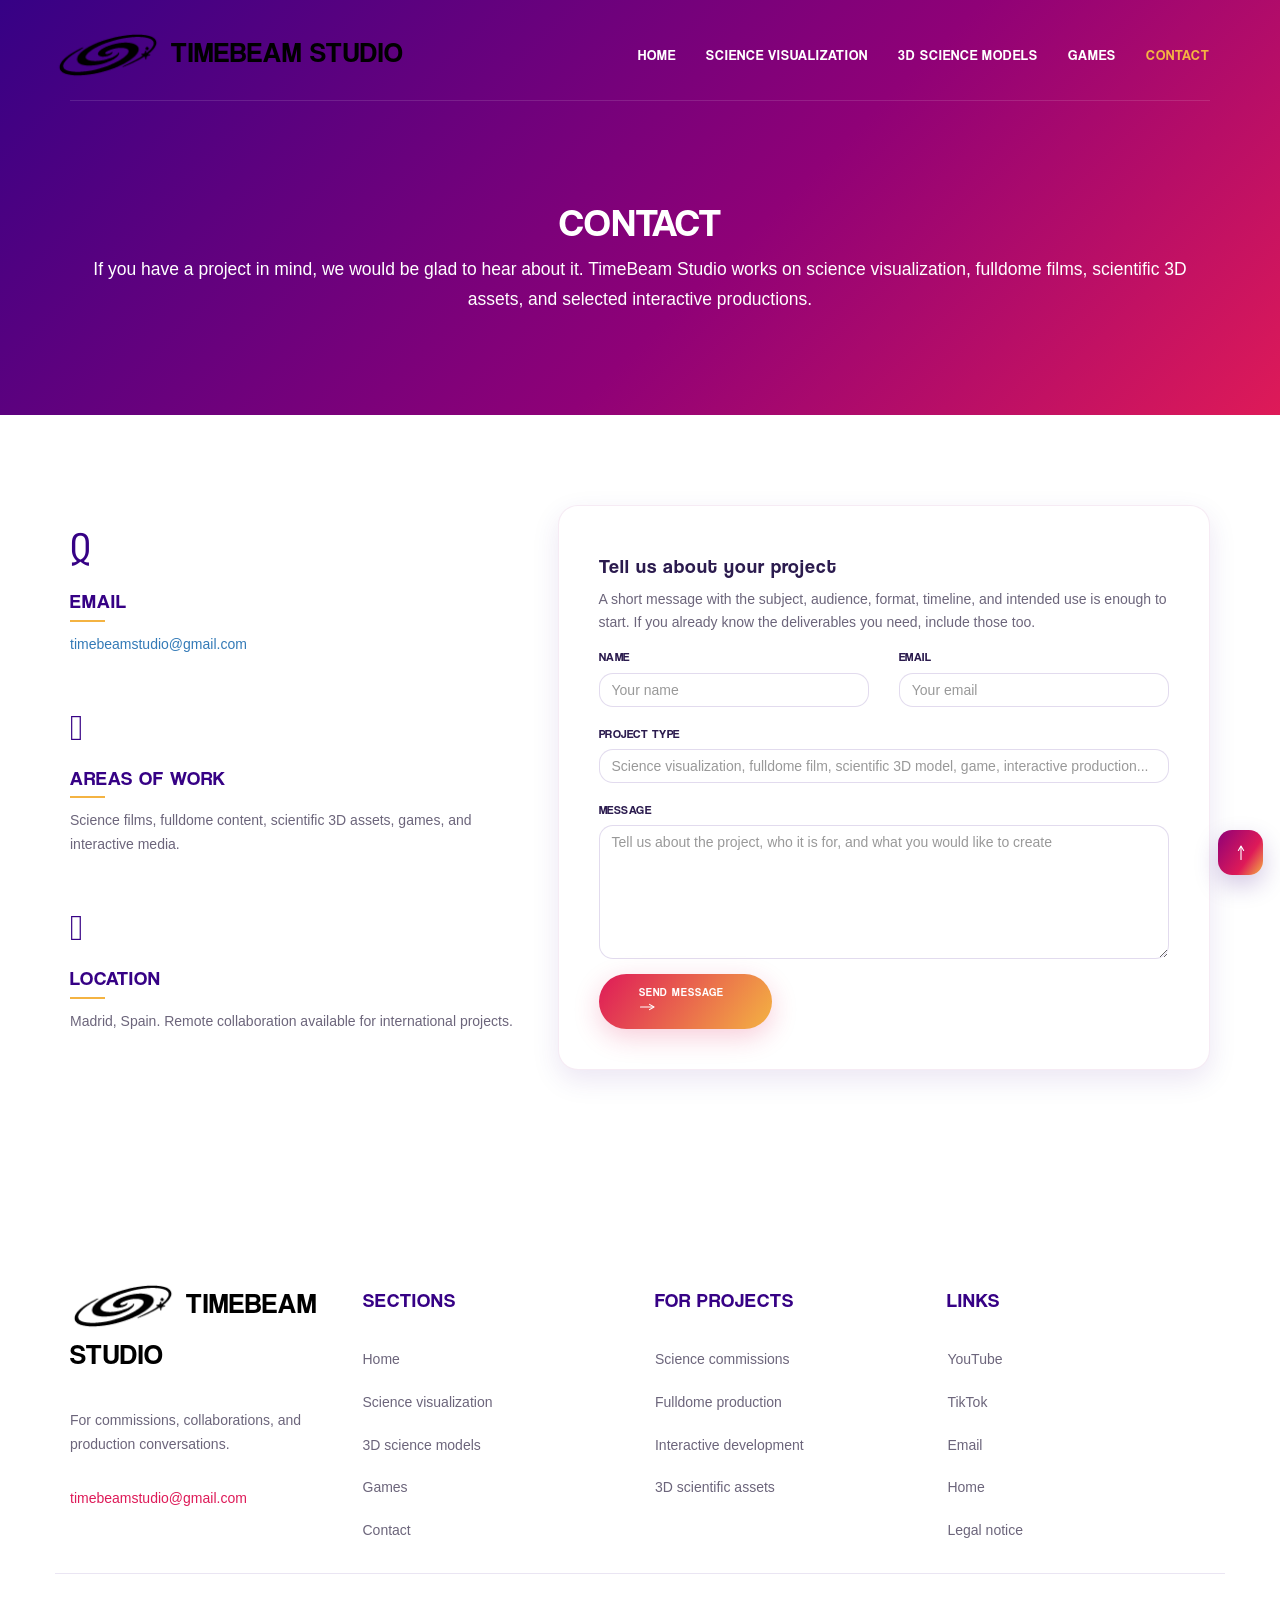
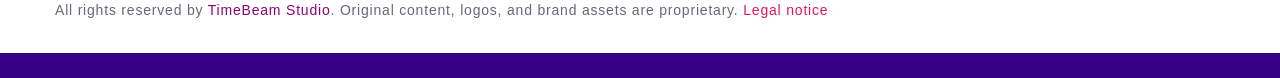
==== commit 5de192a0: "Add the gmail, tik tok and also the licence." ====
--- a/contact.html
+++ b/contact.html
@@ -25,7 +25,7 @@
               <span class="icon-bar"></span>
               <span class="icon-bar"></span>
             </button>
-            <a class="navbar-brand" href="index.html"><span class="logo-wraper logo-white"><img src="images/timebeam-icon.png" alt="">TimeBeam Studio</span></a>
+            <a class="navbar-brand" href="index.html"><span class="logo-wraper logo-black"><img src="images/timebeam-icon.png" alt="">TimeBeam Studio</span></a>
           </div>
           <div class="collapse navbar-collapse" id="main-nav">
             <ul class="nav navbar-nav navbar-right">
@@ -42,7 +42,7 @@
 
       <div class="container text-center" style="padding-top:180px;padding-bottom:90px;">
         <h2 class="cta-heading text-white">Contact</h2>
-        <p class="text-white slider-para">Get in touch for science visualization commissions, fulldome productions, scientific 3D assets, interactive work, and game development projects.</p>
+        <p class="text-white slider-para">If you have a project in mind, we would be glad to hear about it. TimeBeam Studio works on science visualization, fulldome films, scientific 3D assets, and selected interactive productions.</p>
       </div>
     </header>
 
@@ -52,11 +52,11 @@
           <div class="col-md-5">
             <div class="feature-wiget">
               <div class="icon-wraper"><i class="ion-ios-email-outline"></i></div>
-              <div class="content"><h4 class="bottom-line">Email</h4><p>hello@timebeamstudio.com</p></div>
+              <div class="content"><h4 class="bottom-line">Email</h4><p><a href="mailto:timebeamstudio@gmail.com">timebeamstudio@gmail.com</a></p></div>
             </div>
             <div class="feature-wiget">
               <div class="icon-wraper"><i class="ion-ios-telephone-outline"></i></div>
-              <div class="content"><h4 class="bottom-line">Project scope</h4><p>Science films, fulldome content, scientific modelling, games, and interactive media.</p></div>
+              <div class="content"><h4 class="bottom-line">Areas of work</h4><p>Science films, fulldome content, scientific 3D assets, games, and interactive media.</p></div>
             </div>
             <div class="feature-wiget">
               <div class="icon-wraper"><i class="ion-ios-location-outline"></i></div>
@@ -66,15 +66,15 @@
           <div class="col-md-7">
             <div class="card">
               <div class="card-block">
-                <h4 class="card-title">Start a conversation</h4>
-                <p class="card-text">Share your goals, format requirements, target audience, delivery context, and whether the project involves standard video, fulldome production, scientific 3D models, or interactive development.</p>
+                <h4 class="card-title">Tell us about your project</h4>
+                <p class="card-text">A short message with the subject, audience, format, timeline, and intended use is enough to start. If you already know the deliverables you need, include those too.</p>
                 <form>
                   <div class="row">
                     <div class="col-md-6"><div class="form-group"><label>Name</label><input type="text" class="form-control" placeholder="Your name"></div></div>
                     <div class="col-md-6"><div class="form-group"><label>Email</label><input type="email" class="form-control" placeholder="Your email"></div></div>
                   </div>
                   <div class="form-group"><label>Project type</label><input type="text" class="form-control" placeholder="Science visualization, fulldome film, scientific 3D model, game, interactive production..."></div>
-                  <div class="form-group"><label>Message</label><textarea class="form-control" rows="6" placeholder="Tell us about your project, audience, timeline, and desired deliverables"></textarea></div>
+                  <div class="form-group"><label>Message</label><textarea class="form-control" rows="6" placeholder="Tell us about the project, who it is for, and what you would like to create"></textarea></div>
                   <button type="submit" class="btn btn-orange border-none btn-rounded-corner">Send message <span class="icon-on-button"><img src="images/arrow-right-light.svg" alt=""></span></button>
                 </form>
               </div>
@@ -87,10 +87,10 @@
     <footer class="padding-top-120">
       <div class="container">
         <div class="row">
-          <div class="col-md-3"><div class="footer-left-content"><div class="logo-colored"><img src="images/timebeam-icon.png" alt="">TimeBeam Studio</div><div class="content"><p class="margin-bottom-30 margin-top-30">Contact page for commissions, institutional collaborations, and custom production inquiries.</p><p>hello@timebeamstudio.com</p></div></div></div>
-          <div class="col-md-9"><div class="row"><div class="col-md-4 col-sm-6"><div class="footer-list-wiget"><h4>Sections</h4><div class="list-group"><a href="index.html" class="list-group-item">Home</a><a href="science-visualization.html" class="list-group-item">Science visualization</a><a href="science-models.html" class="list-group-item">3D science models</a><a href="games.html" class="list-group-item">Games</a><a href="contact.html" class="list-group-item">Contact</a></div></div></div><div class="col-md-4 col-sm-6"><div class="footer-list-wiget"><h4>For projects</h4><div class="list-group"><a href="#" class="list-group-item">Science commissions</a><a href="#" class="list-group-item">Fulldome production</a><a href="#" class="list-group-item">Interactive development</a><a href="science-models.html" class="list-group-item">3D scientific assets</a></div></div></div><div class="col-md-4 col-sm-6"><div class="footer-list-wiget"><h4>Links</h4><div class="list-group"><a href="#" class="list-group-item">YouTube</a><a href="#" class="list-group-item">LinkedIn</a><a href="#" class="list-group-item">Portfolio</a><a href="#" class="list-group-item">Project references</a></div></div></div></div></div>
+          <div class="col-md-3"><div class="footer-left-content"><div class="logo-black"><img src="images/timebeam-icon.png" alt="">TimeBeam Studio</div><div class="content"><p class="margin-bottom-30 margin-top-30">For commissions, collaborations, and production conversations.</p><p><a href="mailto:timebeamstudio@gmail.com">timebeamstudio@gmail.com</a></p></div></div></div>
+          <div class="col-md-9"><div class="row"><div class="col-md-4 col-sm-6"><div class="footer-list-wiget"><h4>Sections</h4><div class="list-group"><a href="index.html" class="list-group-item">Home</a><a href="science-visualization.html" class="list-group-item">Science visualization</a><a href="science-models.html" class="list-group-item">3D science models</a><a href="games.html" class="list-group-item">Games</a><a href="contact.html" class="list-group-item">Contact</a></div></div></div><div class="col-md-4 col-sm-6"><div class="footer-list-wiget"><h4>For projects</h4><div class="list-group"><span class="list-group-item">Science commissions</span><span class="list-group-item">Fulldome production</span><span class="list-group-item">Interactive development</span><a href="science-models.html" class="list-group-item">3D scientific assets</a></div></div></div><div class="col-md-4 col-sm-6"><div class="footer-list-wiget"><h4>Links</h4><div class="list-group"><a href="https://www.youtube.com/@TimeBeamStudio" class="list-group-item" target="_blank" rel="noopener noreferrer">YouTube</a><a href="https://www.tiktok.com/@timebeam.studio" class="list-group-item" target="_blank" rel="noopener noreferrer">TikTok</a><a href="mailto:timebeamstudio@gmail.com" class="list-group-item">Email</a><a href="index.html" class="list-group-item">Home</a><a href="legal-notice.html" class="list-group-item">Legal notice</a></div></div></div></div></div>
           <hr class="footer-divider">
-          <div class="copyright-cta"><p class="text-uppercase">All rights reserved by <span class="span text-violat">TimeBeam Studio</span></p></div>
+          <div class="copyright-cta"><p>All rights reserved by <span class="span text-violat">TimeBeam Studio</span>. Original content, logos, and brand assets are proprietary. <a href="legal-notice.html">Legal notice</a></p></div>
         </div>
       </div>
       <div class="footer-end-line"></div>
--- a/css/style.css
+++ b/css/style.css
@@ -341,6 +341,37 @@
 		radial-gradient(circle at top right, rgba(244,179,66,0.14), transparent 28%),
 		radial-gradient(circle at 82% 22%, rgba(222,26,88,0.10), transparent 18%),
 		linear-gradient(180deg, #fff8fc 0%, #fff3f8 55%, #ffffff 100%);
+}
+
+.development-panel{
+	background: rgba(255, 255, 255, 0.94);
+	border: 1px solid rgba(17, 17, 17, 0.08);
+	border-radius: 28px;
+	box-shadow: 0 24px 60px rgba(17, 17, 17, 0.08);
+	margin: 0 auto;
+	max-width: 760px;
+	padding: 48px 42px;
+	text-align: center;
+}
+
+.development-panel .icon-wraper{
+	margin: 0 auto 24px;
+}
+
+.development-panel h3{
+	margin-bottom: 16px;
+}
+
+.development-panel p{
+	margin: 0 auto 14px;
+	max-width: 620px;
+}
+
+.development-note{
+	color: var(--tb-hot);
+	font-size: 14px;
+	letter-spacing: 1px;
+	text-transform: uppercase;
 }
 
 .home-card-column{
@@ -584,7 +615,8 @@
 }
 
 .logo-colored,
-.logo-white{
+.logo-white,
+.logo-black{
 	display: inline-block;
 	font-size: 28px;
 	font-weight: 400;
@@ -594,7 +626,8 @@
 }
 
 .logo-colored img,
-.logo-white img{
+.logo-white img,
+.logo-black img{
 	display: inline-block;
 	text-transform: uppercase;
 	max-height: 50px;
@@ -609,6 +642,10 @@
 	color: var(--tb-hot);
 }
 
+.logo-black{
+	color: #000;
+}
+
 .footer-left-content{
 	margin-bottom: 50px;
 }
@@ -619,6 +656,15 @@
 
 .footer-left-content .content p{
 	color: var(--tb-text);
+}
+
+.footer-left-content .content a{
+	color: var(--tb-hot);
+}
+
+.footer-left-content .content a:hover{
+	color: var(--tb-mid);
+	text-decoration: none;
 }
 
 .footer-list-wiget .list-group{
@@ -633,6 +679,15 @@
 	margin-bottom: 0;
 	color: var(--tb-text);
 	letter-spacing: 0.8px;
+}
+
+.copyright-cta a{
+	color: var(--tb-hot);
+}
+
+.copyright-cta a:hover{
+	color: var(--tb-mid);
+	text-decoration: none;
 }
 
 .padding-top-120{
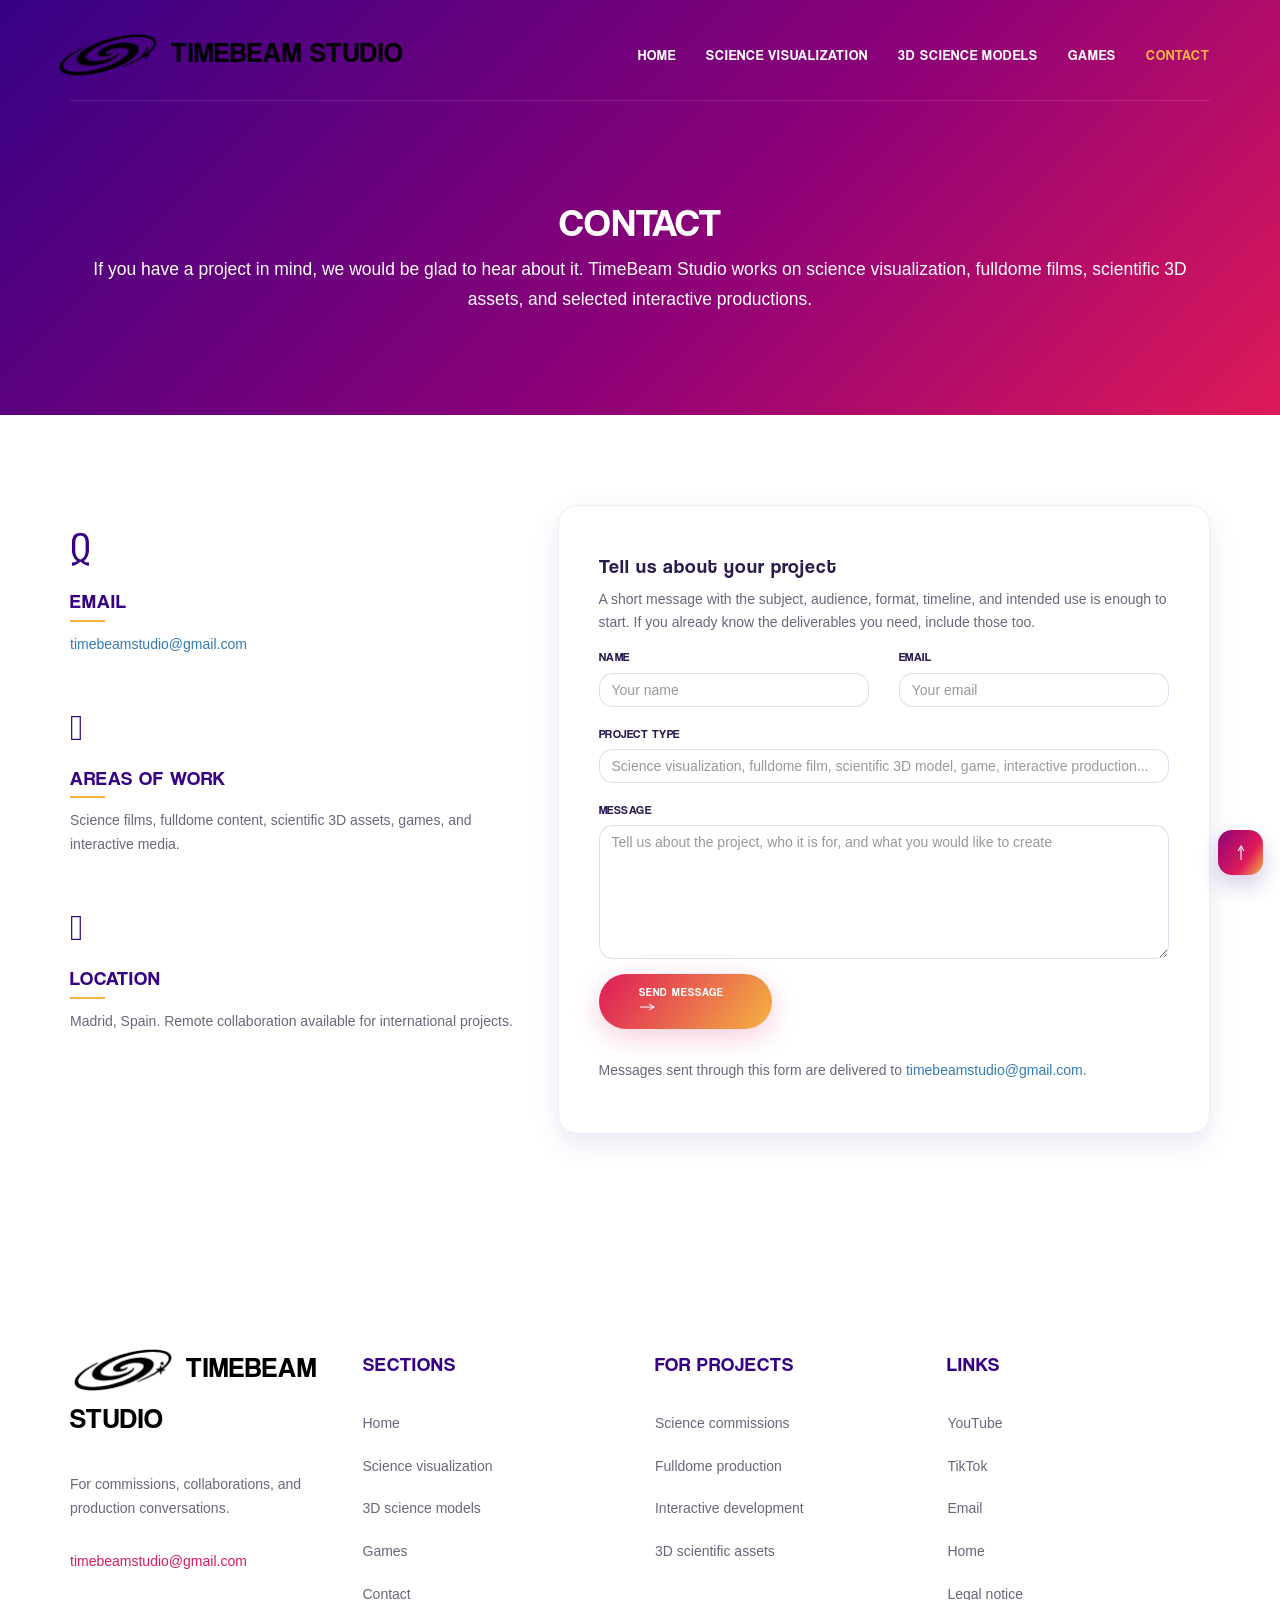
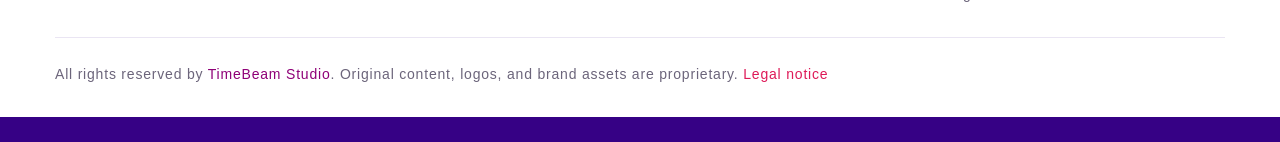
==== commit 2fcd41b6: "Add Contact submision" ====
--- a/contact.html
+++ b/contact.html
@@ -68,15 +68,21 @@
               <div class="card-block">
                 <h4 class="card-title">Tell us about your project</h4>
                 <p class="card-text">A short message with the subject, audience, format, timeline, and intended use is enough to start. If you already know the deliverables you need, include those too.</p>
-                <form>
+                <form action="https://formsubmit.co/timebeamstudio@gmail.com" method="POST">
+                  <input type="hidden" name="_subject" value="[TimeBeam Studio Website] New inquiry">
+                  <input type="hidden" name="_next" value="https://timebeamstudio.github.io/thank-you.html">
+                  <input type="hidden" name="_template" value="table">
+                  <input type="hidden" name="source" value="TimeBeam Studio website contact form">
+                  <input type="text" name="_honey" style="display:none">
                   <div class="row">
-                    <div class="col-md-6"><div class="form-group"><label>Name</label><input type="text" class="form-control" placeholder="Your name"></div></div>
-                    <div class="col-md-6"><div class="form-group"><label>Email</label><input type="email" class="form-control" placeholder="Your email"></div></div>
+                    <div class="col-md-6"><div class="form-group"><label>Name</label><input type="text" name="name" class="form-control" placeholder="Your name" required></div></div>
+                    <div class="col-md-6"><div class="form-group"><label>Email</label><input type="email" name="email" class="form-control" placeholder="Your email" required></div></div>
                   </div>
-                  <div class="form-group"><label>Project type</label><input type="text" class="form-control" placeholder="Science visualization, fulldome film, scientific 3D model, game, interactive production..."></div>
-                  <div class="form-group"><label>Message</label><textarea class="form-control" rows="6" placeholder="Tell us about the project, who it is for, and what you would like to create"></textarea></div>
+                  <div class="form-group"><label>Project type</label><input type="text" name="project_type" class="form-control" placeholder="Science visualization, fulldome film, scientific 3D model, game, interactive production..." required></div>
+                  <div class="form-group"><label>Message</label><textarea name="message" class="form-control" rows="6" placeholder="Tell us about the project, who it is for, and what you would like to create" required></textarea></div>
                   <button type="submit" class="btn btn-orange border-none btn-rounded-corner">Send message <span class="icon-on-button"><img src="images/arrow-right-light.svg" alt=""></span></button>
                 </form>
+                <p class="card-text margin-top-30">Messages sent through this form are delivered to <a href="mailto:timebeamstudio@gmail.com">timebeamstudio@gmail.com</a>.</p>
               </div>
             </div>
           </div>
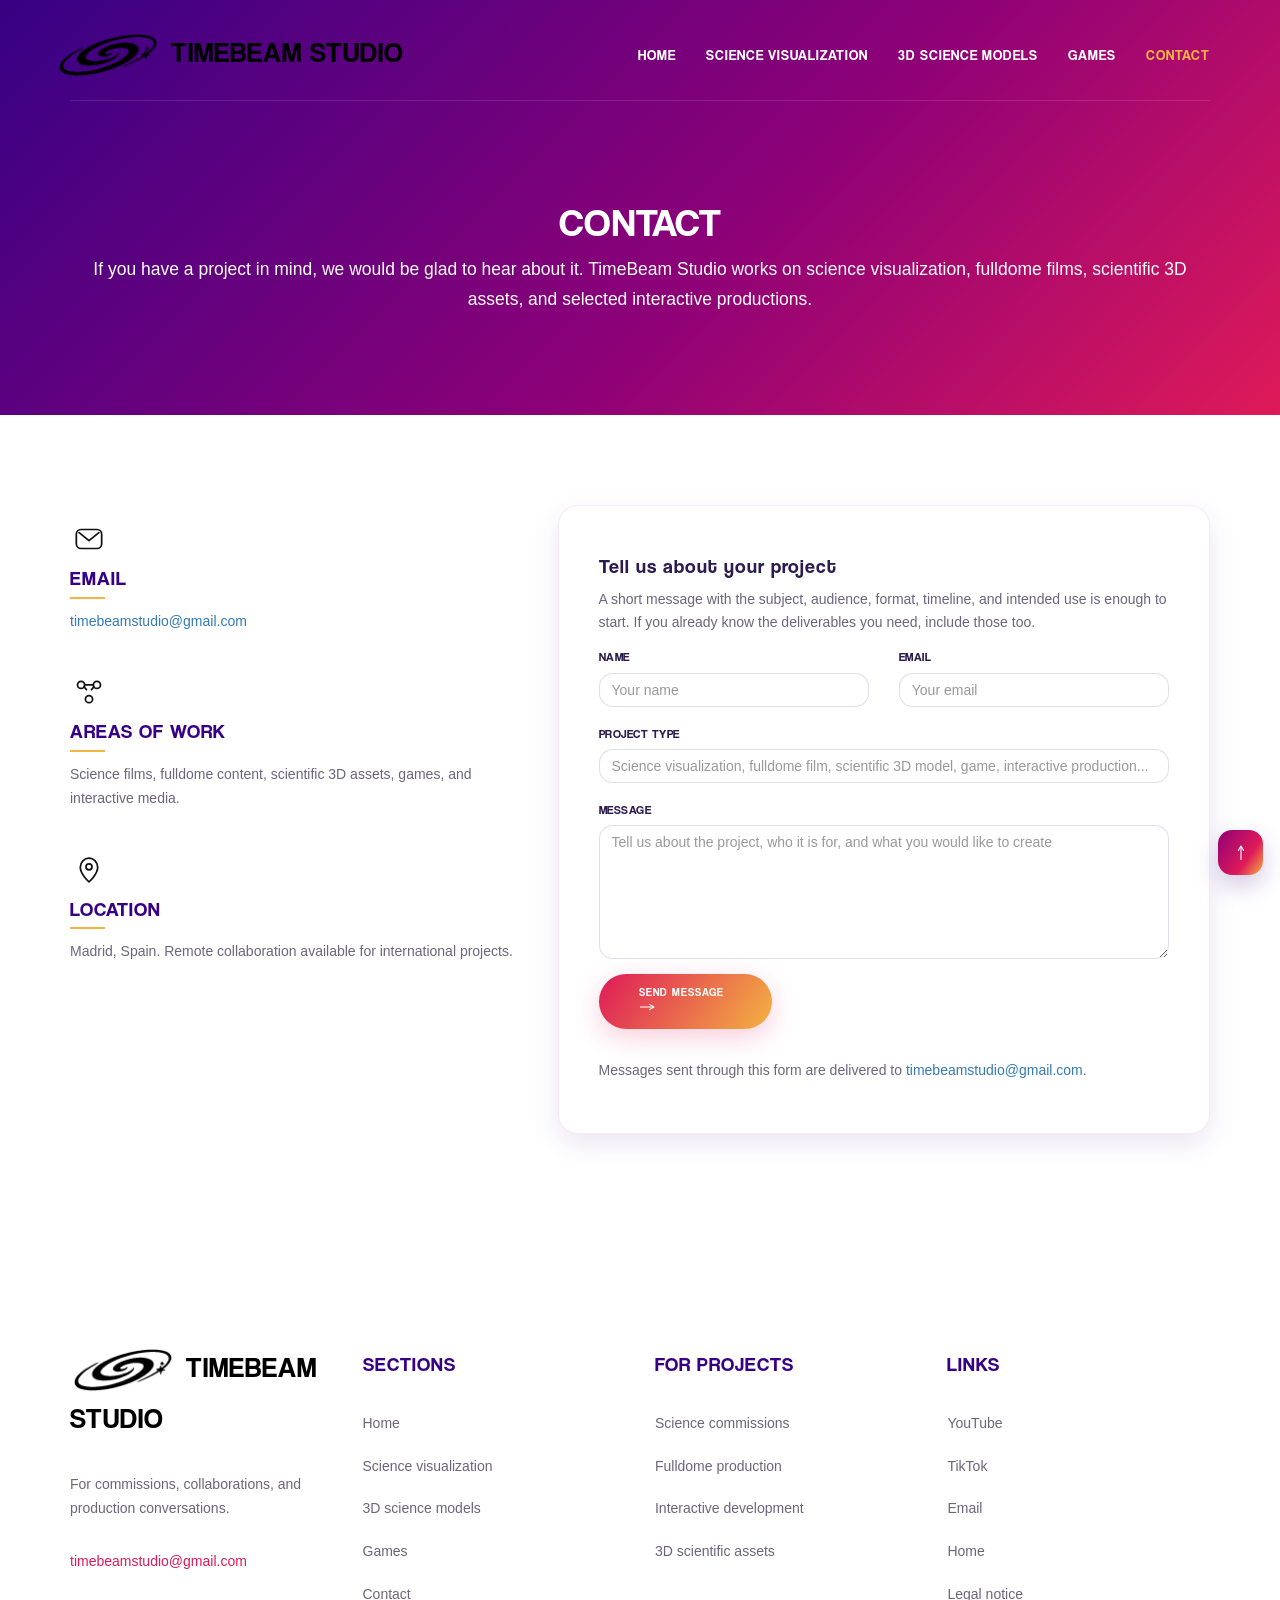
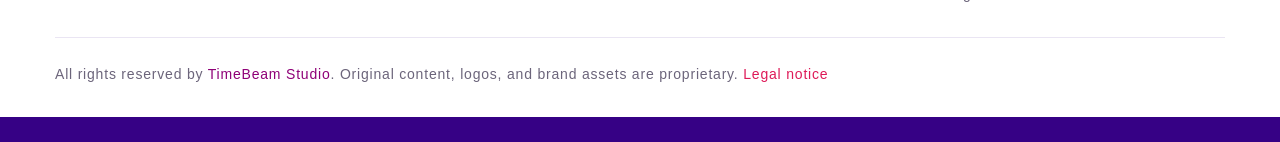
==== commit 2f1677b7: "Put some icons" ====
--- a/contact.html
+++ b/contact.html
@@ -51,15 +51,15 @@
         <div class="row">
           <div class="col-md-5">
             <div class="feature-wiget">
-              <div class="icon-wraper"><i class="ion-ios-email-outline"></i></div>
+              <div class="icon-wraper"><img src="images/icon-email-minimal.svg" alt=""></div>
               <div class="content"><h4 class="bottom-line">Email</h4><p><a href="mailto:timebeamstudio@gmail.com">timebeamstudio@gmail.com</a></p></div>
             </div>
             <div class="feature-wiget">
-              <div class="icon-wraper"><i class="ion-ios-telephone-outline"></i></div>
+              <div class="icon-wraper"><img src="images/icon-areas-of-work.svg" alt=""></div>
               <div class="content"><h4 class="bottom-line">Areas of work</h4><p>Science films, fulldome content, scientific 3D assets, games, and interactive media.</p></div>
             </div>
             <div class="feature-wiget">
-              <div class="icon-wraper"><i class="ion-ios-location-outline"></i></div>
+              <div class="icon-wraper"><img src="images/icon-location-minimal.svg" alt=""></div>
               <div class="content"><h4 class="bottom-line">Location</h4><p>Madrid, Spain. Remote collaboration available for international projects.</p></div>
             </div>
           </div>
--- a/css/style.css
+++ b/css/style.css
@@ -399,6 +399,13 @@
 
 .feature-wiget i{
 	font-size: 36px;
+}
+
+.feature-wiget .icon-wraper img,
+.development-panel .icon-wraper img{
+	display: inline-block;
+	width: 38px;
+	height: 38px;
 }
 
 .feature-wiget h4{
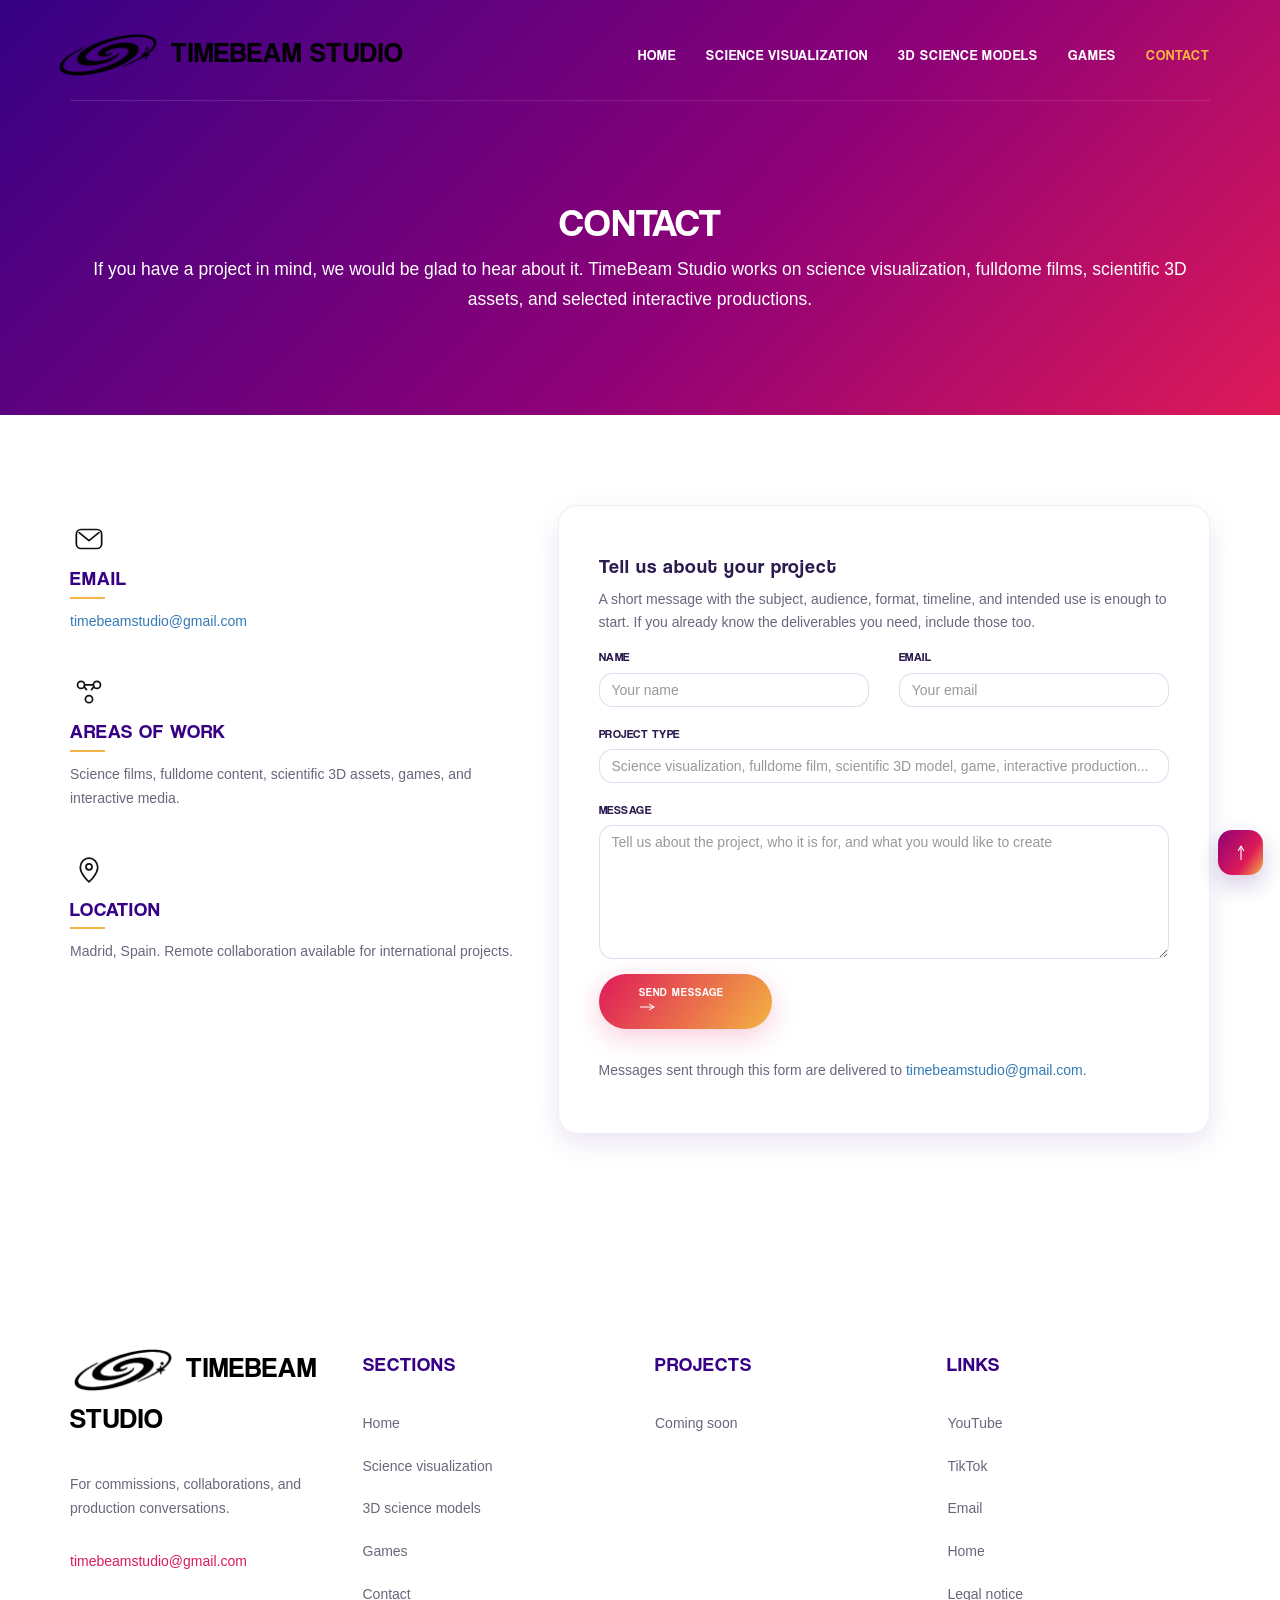
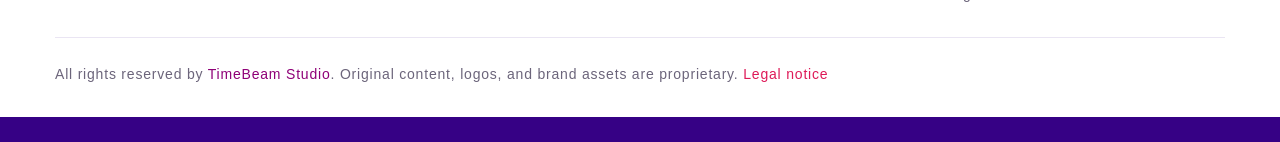
==== commit 2fda7446: "Change Science visualization" ====
--- a/contact.html
+++ b/contact.html
@@ -94,7 +94,7 @@
       <div class="container">
         <div class="row">
           <div class="col-md-3"><div class="footer-left-content"><div class="logo-black"><img src="images/timebeam-icon.png" alt="">TimeBeam Studio</div><div class="content"><p class="margin-bottom-30 margin-top-30">For commissions, collaborations, and production conversations.</p><p><a href="mailto:timebeamstudio@gmail.com">timebeamstudio@gmail.com</a></p></div></div></div>
-          <div class="col-md-9"><div class="row"><div class="col-md-4 col-sm-6"><div class="footer-list-wiget"><h4>Sections</h4><div class="list-group"><a href="index.html" class="list-group-item">Home</a><a href="science-visualization.html" class="list-group-item">Science visualization</a><a href="science-models.html" class="list-group-item">3D science models</a><a href="games.html" class="list-group-item">Games</a><a href="contact.html" class="list-group-item">Contact</a></div></div></div><div class="col-md-4 col-sm-6"><div class="footer-list-wiget"><h4>For projects</h4><div class="list-group"><span class="list-group-item">Science commissions</span><span class="list-group-item">Fulldome production</span><span class="list-group-item">Interactive development</span><a href="science-models.html" class="list-group-item">3D scientific assets</a></div></div></div><div class="col-md-4 col-sm-6"><div class="footer-list-wiget"><h4>Links</h4><div class="list-group"><a href="https://www.youtube.com/@TimeBeamStudio" class="list-group-item" target="_blank" rel="noopener noreferrer">YouTube</a><a href="https://www.tiktok.com/@timebeam.studio" class="list-group-item" target="_blank" rel="noopener noreferrer">TikTok</a><a href="mailto:timebeamstudio@gmail.com" class="list-group-item">Email</a><a href="index.html" class="list-group-item">Home</a><a href="legal-notice.html" class="list-group-item">Legal notice</a></div></div></div></div></div>
+          <div class="col-md-9"><div class="row"><div class="col-md-4 col-sm-6"><div class="footer-list-wiget"><h4>Sections</h4><div class="list-group"><a href="index.html" class="list-group-item">Home</a><a href="science-visualization.html" class="list-group-item">Science visualization</a><a href="science-models.html" class="list-group-item">3D science models</a><a href="games.html" class="list-group-item">Games</a><a href="contact.html" class="list-group-item">Contact</a></div></div></div><div class="col-md-4 col-sm-6"><div class="footer-list-wiget"><h4>Projects</h4><div class="list-group"><span class="list-group-item">Coming soon</span></div></div></div><div class="col-md-4 col-sm-6"><div class="footer-list-wiget"><h4>Links</h4><div class="list-group"><a href="https://www.youtube.com/@TimeBeamStudio" class="list-group-item" target="_blank" rel="noopener noreferrer">YouTube</a><a href="https://www.tiktok.com/@timebeam.studio" class="list-group-item" target="_blank" rel="noopener noreferrer">TikTok</a><a href="mailto:timebeamstudio@gmail.com" class="list-group-item">Email</a><a href="index.html" class="list-group-item">Home</a><a href="legal-notice.html" class="list-group-item">Legal notice</a></div></div></div></div></div>
           <hr class="footer-divider">
           <div class="copyright-cta"><p>All rights reserved by <span class="span text-violat">TimeBeam Studio</span>. Original content, logos, and brand assets are proprietary. <a href="legal-notice.html">Legal notice</a></p></div>
         </div>
--- a/css/style.css
+++ b/css/style.css
@@ -372,6 +372,295 @@
 	font-size: 14px;
 	letter-spacing: 1px;
 	text-transform: uppercase;
+}
+
+.science-archive-intro{
+	background: rgba(255, 255, 255, 0.94);
+	border: 1px solid rgba(17, 17, 17, 0.08);
+	border-radius: 28px;
+	box-shadow: 0 24px 60px rgba(17, 17, 17, 0.08);
+	padding: 42px;
+}
+
+.science-archive-intro h3{
+	margin-bottom: 14px;
+}
+
+.science-archive-intro p{
+	max-width: 760px;
+}
+
+.science-topic-nav{
+	display: flex;
+	flex-wrap: wrap;
+	gap: 12px;
+	margin-top: 28px;
+}
+
+.science-topic-nav a{
+	background: #fff;
+	border: 1px solid rgba(17, 17, 17, 0.08);
+	border-radius: 999px;
+	box-shadow: 0 10px 24px rgba(17, 17, 17, 0.05);
+	color: var(--tb-text-dark);
+	display: inline-flex;
+	font-size: 13px;
+	letter-spacing: 0.9px;
+	padding: 12px 18px;
+	text-transform: uppercase;
+}
+
+.science-topic-nav a:hover{
+	border-color: rgba(222, 26, 88, 0.35);
+	color: var(--tb-hot);
+	text-decoration: none;
+}
+
+.science-topic-group + .science-topic-group{
+	margin-top: 85px;
+}
+
+.science-group-header{
+	margin-bottom: 30px;
+	max-width: 760px;
+}
+
+.science-group-kicker{
+	color: var(--tb-hot);
+	font-size: 13px;
+	letter-spacing: 1px;
+	margin-bottom: 12px;
+	text-transform: uppercase;
+}
+
+.science-entry{
+	background: #fff;
+	border: 1px solid rgba(17, 17, 17, 0.08);
+	border-radius: 24px;
+	box-shadow: 0 16px 36px rgba(17, 17, 17, 0.07);
+	margin-bottom: 18px;
+	padding: 30px 32px;
+}
+
+.science-entry:last-child{
+	margin-bottom: 0;
+}
+
+.science-entry-meta{
+	display: flex;
+	flex-wrap: wrap;
+	gap: 10px;
+	margin-bottom: 16px;
+}
+
+.science-entry-meta span{
+	background: rgba(222, 26, 88, 0.08);
+	border-radius: 999px;
+	color: var(--tb-hot);
+	display: inline-flex;
+	font-size: 12px;
+	letter-spacing: 0.9px;
+	padding: 7px 12px;
+	text-transform: uppercase;
+}
+
+.science-entry h4{
+	margin-bottom: 12px;
+	text-transform: initial;
+}
+
+.science-entry p{
+	color: var(--tb-text);
+	margin-bottom: 0;
+	max-width: 760px;
+}
+
+.science-entry-footer{
+	align-items: center;
+	display: flex;
+	flex-wrap: wrap;
+	gap: 16px;
+	justify-content: space-between;
+	margin-top: 20px;
+}
+
+.science-entry-note{
+	color: var(--tb-muted);
+	font-size: 14px;
+	letter-spacing: 0.3px;
+}
+
+.portfolio-topic-section + .portfolio-topic-section{
+	margin-top: 90px;
+}
+
+.portfolio-topic-header{
+	margin-bottom: 28px;
+	max-width: 760px;
+}
+
+.portfolio-topic-grid .col-md-4,
+.portfolio-topic-grid .col-sm-6{
+	margin-bottom: 24px;
+}
+
+.portfolio-project-card{
+	background: #fff;
+	border: 1px solid rgba(17, 17, 17, 0.08);
+	border-radius: 24px;
+	box-shadow: 0 16px 36px rgba(17, 17, 17, 0.06);
+	color: var(--tb-text-dark);
+	display: block;
+	height: 100%;
+	overflow: hidden;
+	transition: transform .25s ease, box-shadow .25s ease, border-color .25s ease;
+}
+
+.portfolio-project-card:hover{
+	border-color: rgba(222, 26, 88, 0.24);
+	box-shadow: 0 20px 40px rgba(17, 17, 17, 0.09);
+	color: var(--tb-text-dark);
+	text-decoration: none;
+	transform: translateY(-3px);
+}
+
+.portfolio-project-card-static{
+	cursor: default;
+}
+
+.portfolio-project-card-static:hover{
+	transform: none;
+}
+
+.portfolio-project-thumb{
+	align-items: center;
+	background: #fff;
+	border-bottom: 1px solid rgba(17, 17, 17, 0.08);
+	display: flex;
+	justify-content: center;
+	aspect-ratio: 1 / 1;
+	overflow: hidden;
+}
+
+.portfolio-project-thumb img{
+	display: block;
+	height: 100%;
+	object-fit: cover;
+	width: 100%;
+}
+
+.portfolio-project-placeholder{
+	background:
+		linear-gradient(0deg, rgba(17, 17, 17, 0.03), rgba(17, 17, 17, 0.03)),
+		linear-gradient(90deg, transparent 49%, rgba(17, 17, 17, 0.05) 50%, transparent 51%),
+		linear-gradient(transparent 49%, rgba(17, 17, 17, 0.05) 50%, transparent 51%);
+	background-size: auto, 48px 48px, 48px 48px;
+}
+
+.portfolio-project-placeholder span{
+	border: 1px solid rgba(17, 17, 17, 0.10);
+	border-radius: 999px;
+	color: var(--tb-muted);
+	font-size: 12px;
+	letter-spacing: 1px;
+	padding: 10px 14px;
+	text-transform: uppercase;
+}
+
+.portfolio-project-body{
+	padding: 24px 24px 26px;
+}
+
+.portfolio-project-tag{
+	color: var(--tb-hot);
+	font-size: 12px;
+	letter-spacing: 1px;
+	margin-bottom: 10px;
+	text-transform: uppercase;
+}
+
+.portfolio-project-body h4{
+	margin-bottom: 10px;
+	text-transform: initial;
+}
+
+.portfolio-project-body p{
+	color: var(--tb-text);
+	margin-bottom: 0;
+}
+
+.portfolio-project-detail{
+	background: #fff;
+	border: 1px solid rgba(17, 17, 17, 0.08);
+	border-radius: 28px;
+	box-shadow: 0 20px 48px rgba(17, 17, 17, 0.07);
+	margin-top: 8px;
+	padding: 30px;
+}
+
+.portfolio-project-detail + .portfolio-project-detail{
+	margin-top: 16px;
+}
+
+.portfolio-video-frame{
+	background: #fff;
+	border: 1px solid rgba(17, 17, 17, 0.08);
+	border-radius: 22px;
+	overflow: hidden;
+}
+
+.portfolio-video-frame iframe{
+	aspect-ratio: 16 / 9;
+	border: 0;
+	display: block;
+	width: 100%;
+}
+
+.portfolio-video-placeholder{
+	align-items: center;
+	aspect-ratio: 16 / 9;
+	background:
+		linear-gradient(0deg, rgba(17, 17, 17, 0.02), rgba(17, 17, 17, 0.02)),
+		linear-gradient(90deg, transparent 49%, rgba(17, 17, 17, 0.04) 50%, transparent 51%),
+		linear-gradient(transparent 49%, rgba(17, 17, 17, 0.04) 50%, transparent 51%);
+	background-size: auto, 64px 64px, 64px 64px;
+	color: var(--tb-text-dark);
+	display: flex;
+	flex-direction: column;
+	justify-content: center;
+	padding: 24px;
+	text-align: center;
+}
+
+.portfolio-video-placeholder strong{
+	font-size: 18px;
+	margin-bottom: 10px;
+}
+
+.portfolio-video-placeholder span{
+	color: var(--tb-muted);
+	font-size: 14px;
+	line-height: 1.6;
+	max-width: 420px;
+}
+
+.portfolio-project-copy{
+	padding-left: 8px;
+}
+
+.portfolio-project-copy h3{
+	margin-bottom: 16px;
+}
+
+.portfolio-project-copy p{
+	margin-bottom: 14px;
+}
+
+.portfolio-detail-actions{
+	display: flex;
+	flex-wrap: wrap;
+	gap: 12px;
+	margin-top: 24px;
 }
 
 .home-card-column{
@@ -1092,6 +1381,39 @@
 		padding: 2rem;
 	}
 
+	.science-archive-intro,
+	.science-entry{
+		padding: 28px 24px;
+	}
+
+	.science-topic-nav a{
+		justify-content: center;
+		width: 100%;
+	}
+
+	.science-entry-footer{
+		align-items: flex-start;
+		flex-direction: column;
+	}
+
+	.portfolio-project-body{
+		padding: 20px;
+	}
+
+	.portfolio-project-detail{
+		padding: 24px;
+	}
+
+	.portfolio-project-copy{
+		padding-left: 0;
+		padding-top: 22px;
+	}
+
+	.portfolio-detail-actions .btn{
+		width: 100%;
+		max-width: 320px;
+	}
+
 	.navbar{
 		background-image: linear-gradient(135deg, var(--tb-dark) 0%, var(--tb-mid) 58%, var(--tb-hot) 100%);
 	}
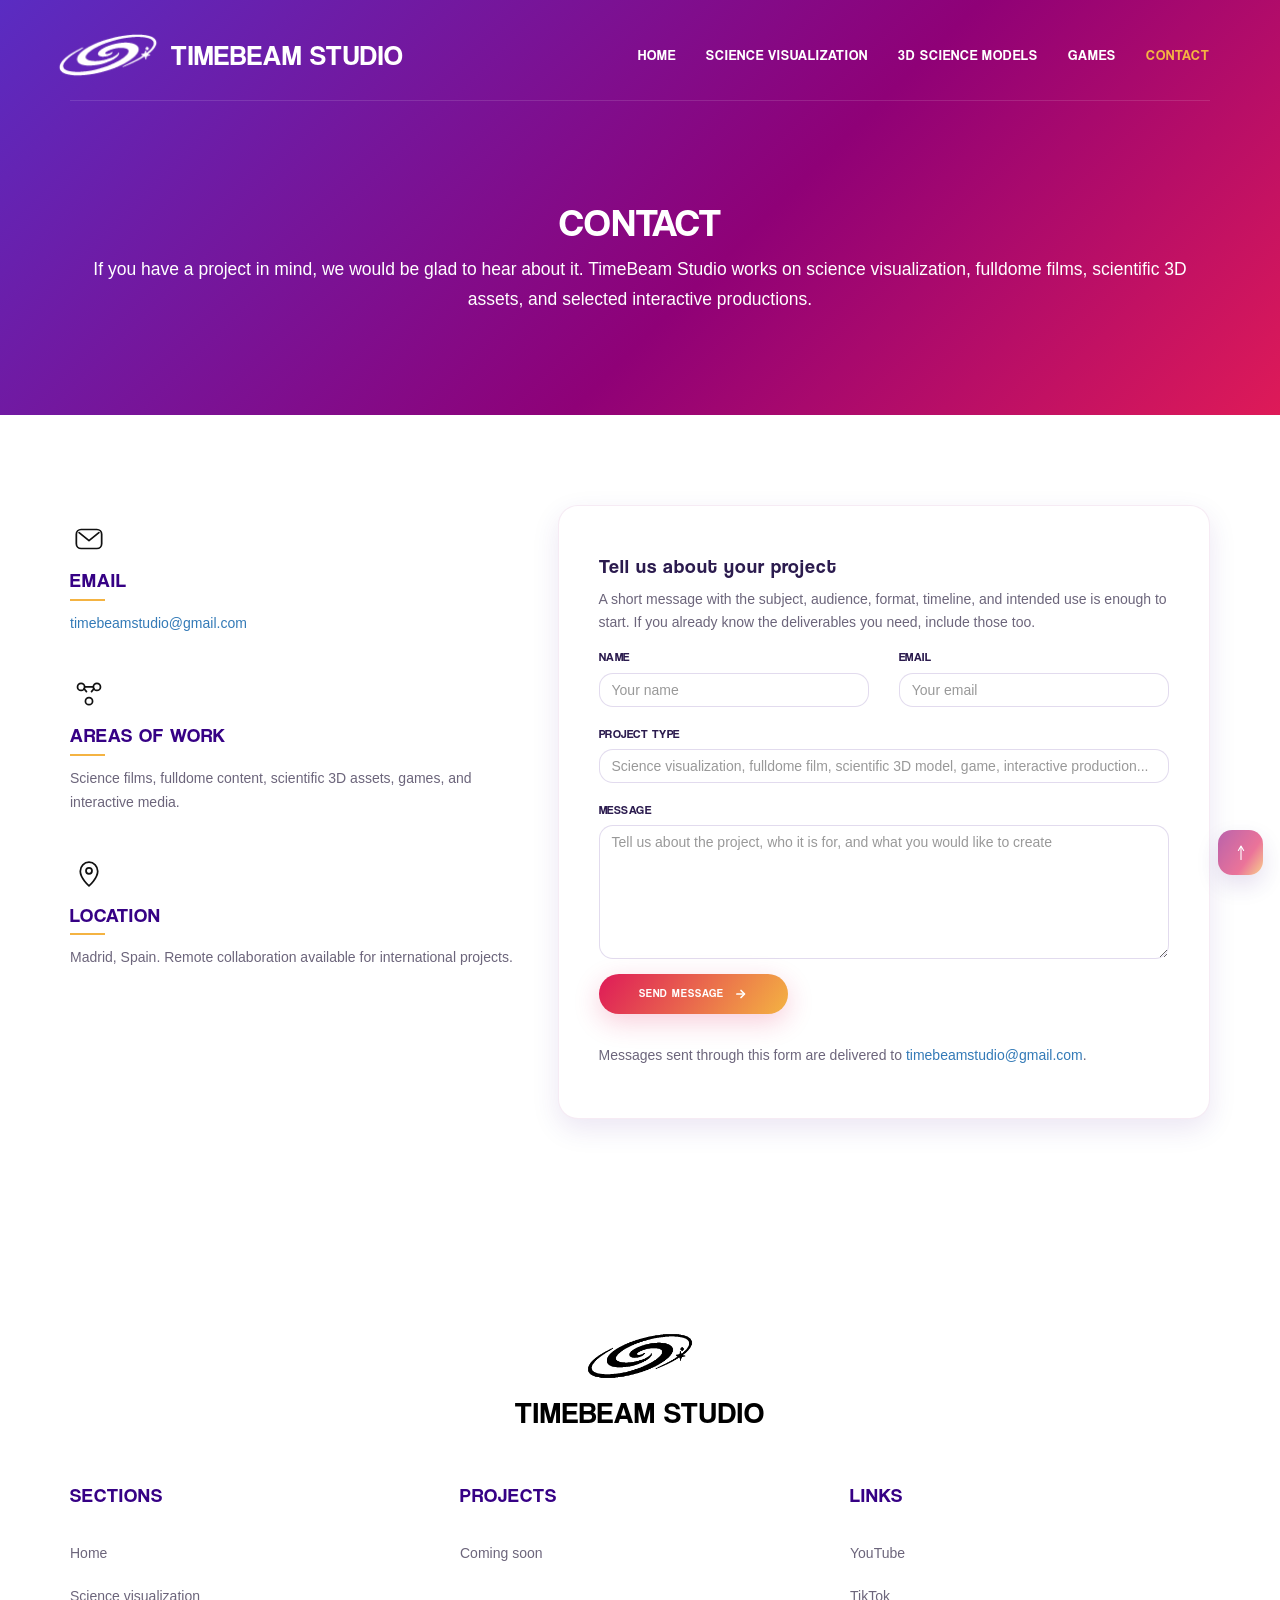
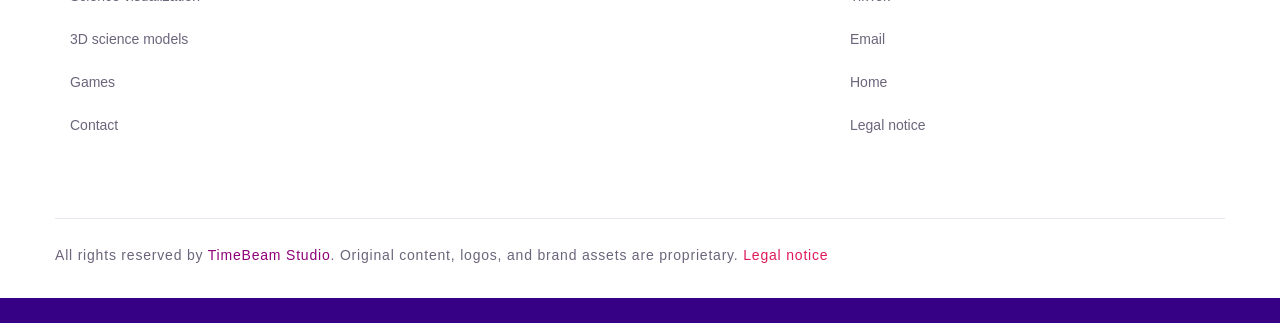
==== commit 2f32d6d5: "Add" ====
--- a/contact.html
+++ b/contact.html
@@ -93,7 +93,7 @@
     <footer class="padding-top-120">
       <div class="container">
         <div class="row">
-          <div class="col-md-3"><div class="footer-left-content"><div class="logo-black"><img src="images/timebeam-icon.png" alt="">TimeBeam Studio</div><div class="content"><p class="margin-bottom-30 margin-top-30">For commissions, collaborations, and production conversations.</p><p><a href="mailto:timebeamstudio@gmail.com">timebeamstudio@gmail.com</a></p></div></div></div>
+          <div class="col-md-3"><div class="footer-left-content"><div class="logo-black"><img src="images/timebeam-icon.png" alt="">TimeBeam Studio</div></div></div>
           <div class="col-md-9"><div class="row"><div class="col-md-4 col-sm-6"><div class="footer-list-wiget"><h4>Sections</h4><div class="list-group"><a href="index.html" class="list-group-item">Home</a><a href="science-visualization.html" class="list-group-item">Science visualization</a><a href="science-models.html" class="list-group-item">3D science models</a><a href="games.html" class="list-group-item">Games</a><a href="contact.html" class="list-group-item">Contact</a></div></div></div><div class="col-md-4 col-sm-6"><div class="footer-list-wiget"><h4>Projects</h4><div class="list-group"><span class="list-group-item">Coming soon</span></div></div></div><div class="col-md-4 col-sm-6"><div class="footer-list-wiget"><h4>Links</h4><div class="list-group"><a href="https://www.youtube.com/@TimeBeamStudio" class="list-group-item" target="_blank" rel="noopener noreferrer">YouTube</a><a href="https://www.tiktok.com/@timebeam.studio" class="list-group-item" target="_blank" rel="noopener noreferrer">TikTok</a><a href="mailto:timebeamstudio@gmail.com" class="list-group-item">Email</a><a href="index.html" class="list-group-item">Home</a><a href="legal-notice.html" class="list-group-item">Legal notice</a></div></div></div></div></div>
           <hr class="footer-divider">
           <div class="copyright-cta"><p>All rights reserved by <span class="span text-violat">TimeBeam Studio</span>. Original content, logos, and brand assets are proprietary. <a href="legal-notice.html">Legal notice</a></p></div>
--- a/css/style.css
+++ b/css/style.css
@@ -1,6 +1,7 @@
 /**************************************** TYPOGRAPHY ****************************************/
 :root{
 	--tb-dark: #360185;
+	--tb-gradient-dark: #5a2cc2;
 	--tb-mid: #8F0177;
 	--tb-hot: #DE1A58;
 	--tb-accent: #F4B342;
@@ -40,6 +41,10 @@
 	background-color: #ffffff;
 }
 
+[hidden]{
+	display: none !important;
+}
+
 h1,h2,h3,h4,h5,h6{
 	font-family: 'Coolvetica', sans-serif;
 	color: var(--tb-dark);
@@ -93,12 +98,14 @@
 }
 
 .icon-on-button{
-	margin-left: 8px;
+	display: inline-flex;
+	margin-left: 6px;
+	vertical-align: middle;
 }
 
 .icon-on-button img{
-	width: 18px;
-	height: 18px;
+	width: 14px;
+	height: 14px;
 	display: block;
 }
 
@@ -265,6 +272,8 @@
 .home-hero-copy{
 	padding-top: 60px;
 	padding-bottom: 30px;
+	width: 100%;
+	text-align: center;
 }
 
 .home-kicker{
@@ -277,49 +286,17 @@
 
 .home-hero-copy .cta-heading{
 	margin-top: 0;
+	margin-left: auto;
+	margin-right: auto;
 	margin-bottom: 25px;
-	max-width: 11ch;
+	max-width: 980px;
 }
 
 .home-hero-copy .slider-para{
-	max-width: 540px;
+	margin-left: auto;
+	margin-right: auto;
+	max-width: 980px;
 	color: rgba(255,255,255,0.9);
-}
-
-.home-hero-meta{
-	display: flex;
-	flex-wrap: wrap;
-	gap: 20px;
-	margin-top: 30px;
-}
-
-.home-meta-card{
-	min-width: 220px;
-	padding: 18px 22px;
-	border-radius: 18px;
-	background-color: rgba(255,255,255,0.10);
-	border: 1px solid rgba(255,255,255,0.08);
-	box-shadow: 0px 12px 30px 0px rgba(17, 7, 38, 0.22);
-	backdrop-filter: blur(4px);
-}
-
-.home-meta-card strong,
-.home-meta-card span{
-	display: block;
-	color: #fff;
-}
-
-.home-meta-card strong{
-	margin-bottom: 8px;
-	font-family: 'Coolvetica', sans-serif;
-	font-size: 13px;
-	text-transform: uppercase;
-	letter-spacing: 1px;
-}
-
-.home-meta-card span{
-	line-height: 1.6;
-	color: rgba(255,255,255,0.88);
 }
 
 .home-hero-visual{
@@ -499,6 +476,21 @@
 	max-width: 760px;
 }
 
+.portfolio-subtopic-header{
+	margin-bottom: 22px;
+	max-width: 760px;
+}
+
+.portfolio-subtopic-header h4{
+	margin-bottom: 8px;
+	text-transform: initial;
+}
+
+.portfolio-subtopic-header p{
+	color: var(--tb-text);
+	margin-bottom: 0;
+}
+
 .portfolio-topic-grid .col-md-4,
 .portfolio-topic-grid .col-sm-6{
 	margin-bottom: 24px;
@@ -614,6 +606,39 @@
 	border: 0;
 	display: block;
 	width: 100%;
+}
+
+.portfolio-video-meta{
+	align-items: center;
+	display: flex;
+	flex-wrap: wrap;
+	gap: 10px;
+	margin-top: 14px;
+}
+
+.portfolio-video-meta-label{
+	color: var(--tb-muted);
+	font-size: 12px;
+	letter-spacing: 1px;
+	text-transform: uppercase;
+}
+
+.portfolio-format-link{
+	background: rgba(222, 26, 88, 0.06);
+	border: 1px solid rgba(222, 26, 88, 0.12);
+	border-radius: 999px;
+	color: var(--tb-text-dark);
+	display: inline-flex;
+	font-size: 12px;
+	letter-spacing: 0.9px;
+	padding: 8px 12px;
+	text-transform: uppercase;
+}
+
+.portfolio-format-link:hover{
+	border-color: rgba(222, 26, 88, 0.28);
+	color: var(--tb-hot);
+	text-decoration: none;
 }
 
 .portfolio-video-placeholder{
@@ -690,6 +715,10 @@
 	font-size: 36px;
 }
 
+.feature-wiget .icon-wraper{
+	margin-bottom: 12px;
+}
+
 .feature-wiget .icon-wraper img,
 .development-panel .icon-wraper img{
 	display: inline-block;
@@ -913,21 +942,27 @@
 .logo-colored,
 .logo-white,
 .logo-black{
-	display: inline-block;
+	display: inline-flex;
+	align-items: center;
+	flex-wrap: nowrap;
 	font-size: 28px;
 	font-weight: 400;
 	text-transform: uppercase;
 	font-family: 'Coolvetica', sans-serif;
 	letter-spacing: 1px;
+	line-height: 1;
+	white-space: nowrap;
+	gap: 10px;
 }
 
 .logo-colored img,
 .logo-white img,
 .logo-black img{
-	display: inline-block;
+	display: block;
 	text-transform: uppercase;
 	max-height: 50px;
-	margin-right: 10px;
+	flex-shrink: 0;
+	margin-right: 0;
 }
 
 .logo-white{
@@ -942,20 +977,51 @@
 	color: #000;
 }
 
+.navbar-brand .logo-black{
+	color: #fff;
+}
+
+.navbar-brand .logo-black img{
+	filter: brightness(0) invert(1);
+}
+
 .footer-left-content{
-	margin-bottom: 50px;
+	margin-bottom: 56px;
+	max-width: 520px;
+	margin-left: auto;
+	margin-right: auto;
+	padding-right: 0;
+	text-align: center;
+}
+
+.footer-left-content .logo-black{
+	align-items: center;
+	flex-direction: column;
+	font-size: 30px;
+	gap: 14px;
+	line-height: 1.05;
+	max-width: 100%;
+	white-space: normal;
+}
+
+.footer-left-content .logo-black img{
+	max-height: 54px;
 }
 
 .footer-left-content .content{
-	margin-top: 15px;
+	display: none;
 }
 
 .footer-left-content .content p{
 	color: var(--tb-text);
+	max-width: 310px;
+	margin-left: auto;
+	margin-right: auto;
 }
 
 .footer-left-content .content a{
 	color: var(--tb-hot);
+	overflow-wrap: anywhere;
 }
 
 .footer-left-content .content a:hover{
@@ -967,8 +1033,17 @@
 	margin-top: 26px;
 }
 
+.footer-list-wiget{
+	margin-bottom: 36px;
+}
+
+.footer-list-wiget h4{
+	margin-top: 0;
+}
+
 .copyright-cta{
 	padding-bottom: 30px;
+	width: 100%;
 }
 
 .copyright-cta p{
@@ -998,7 +1073,7 @@
 
 .btn-violat,
 .gradient-violat{
-	background-image: linear-gradient(135deg, var(--tb-dark) 0%, var(--tb-mid) 58%, var(--tb-hot) 100%);
+	background-image: linear-gradient(135deg, var(--tb-gradient-dark) 0%, var(--tb-mid) 58%, var(--tb-hot) 100%);
 }
 
 .btn-orange,
@@ -1067,7 +1142,7 @@
 .btn-violat.active,
 .btn-violat:active{
 	color: #fff;
-	background-image: linear-gradient(135deg, var(--tb-dark) 0%, var(--tb-mid) 58%, var(--tb-hot) 100%);
+	background-image: linear-gradient(135deg, var(--tb-gradient-dark) 0%, var(--tb-mid) 58%, var(--tb-hot) 100%);
 	border: 0;
 	border-color: transparent;
 }
@@ -1187,11 +1262,17 @@
 }
 
 .blog-category{
-	text-transform: uppercase;
-	color: var(--tb-mid) !important;
-	font-weight: 600;
+	display: inline-block;
+	text-transform: uppercase;
+	color: #ffffff !important;
+	background-image: linear-gradient(125deg, var(--tb-mid) 0%, var(--tb-hot) 100%);
+	font-weight: 700;
 	font-family: 'Coolvetica', sans-serif;
-	letter-spacing: 1px;
+	font-size: 12px;
+	letter-spacing: 1.2px;
+	padding: 6px 12px;
+	border-radius: 999px;
+	box-shadow: 0px 8px 18px rgba(54, 1, 133, 0.18);
 }
 
 .margin-bottom-80{
@@ -1274,6 +1355,50 @@
 	margin: 13px auto 0;
 }
 
+@media screen and (min-width: 992px){
+	footer > .container > .row:before,
+	footer > .container > .row:after,
+	footer > .container > .row > .col-md-9 > .row:before,
+	footer > .container > .row > .col-md-9 > .row:after{
+		display: none;
+	}
+
+	footer > .container > .row{
+		display: flex;
+		flex-wrap: wrap;
+		align-items: flex-start;
+	}
+
+	footer > .container > .row > .col-md-3,
+	footer > .container > .row > .col-md-9{
+		float: none;
+	}
+
+	footer > .container > .row > .col-md-3{
+		flex: 0 0 100%;
+		width: 100%;
+	}
+
+	footer > .container > .row > .col-md-9{
+		flex: 0 0 100%;
+		width: 100%;
+	}
+
+	footer > .container > .row > .col-md-9 > .row{
+		display: flex;
+		flex-wrap: wrap;
+		justify-content: center;
+	}
+
+	footer > .container > .row > .col-md-9 > .row > [class*="col-"]{
+		float: none;
+	}
+
+	.footer-divider{
+		flex: 0 0 100%;
+	}
+}
+
 /**************************************** MOBILE ****************************************/
 @media screen and (max-width: 768px){
 	.cta-btn-group{
@@ -1317,14 +1442,6 @@
 		max-width: none;
 	}
 
-	.home-hero-meta{
-		justify-content: center;
-	}
-
-	.home-meta-card{
-		width: 100%;
-	}
-
 	.sm-padding-top-bottom-50-75{
 		padding-top: 50px;
 		padding-bottom: 75px;
@@ -1377,6 +1494,27 @@
 		padding-top: 60px;
 	}
 
+	.footer-left-content{
+		max-width: none;
+		padding-right: 0;
+	}
+
+	.footer-left-content .logo-black{
+		font-size: 24px;
+	}
+
+	.footer-left-content .content p{
+		max-width: none;
+	}
+
+	.footer-list-wiget{
+		margin-bottom: 30px;
+	}
+
+	.footer-divider{
+		margin-top: 10px;
+	}
+
 	.card-block{
 		padding: 2rem;
 	}
@@ -1409,13 +1547,18 @@
 		padding-top: 22px;
 	}
 
+	.portfolio-video-meta{
+		align-items: flex-start;
+		flex-direction: column;
+	}
+
 	.portfolio-detail-actions .btn{
 		width: 100%;
 		max-width: 320px;
 	}
 
 	.navbar{
-		background-image: linear-gradient(135deg, var(--tb-dark) 0%, var(--tb-mid) 58%, var(--tb-hot) 100%);
+		background-image: linear-gradient(135deg, var(--tb-gradient-dark) 0%, var(--tb-mid) 58%, var(--tb-hot) 100%);
 	}
 
 	.navbar-divider{
@@ -1426,8 +1569,16 @@
 		margin-top: 2px;
 	}
 
+	.logo-colored,
+	.logo-white,
+	.logo-black{
+		font-size: 22px;
+		letter-spacing: 0.8px;
+	}
+
 	.logo-colored img,
-	.logo-white img{
+	.logo-white img,
+	.logo-black img{
 		max-height: 40px;
 	}
 
